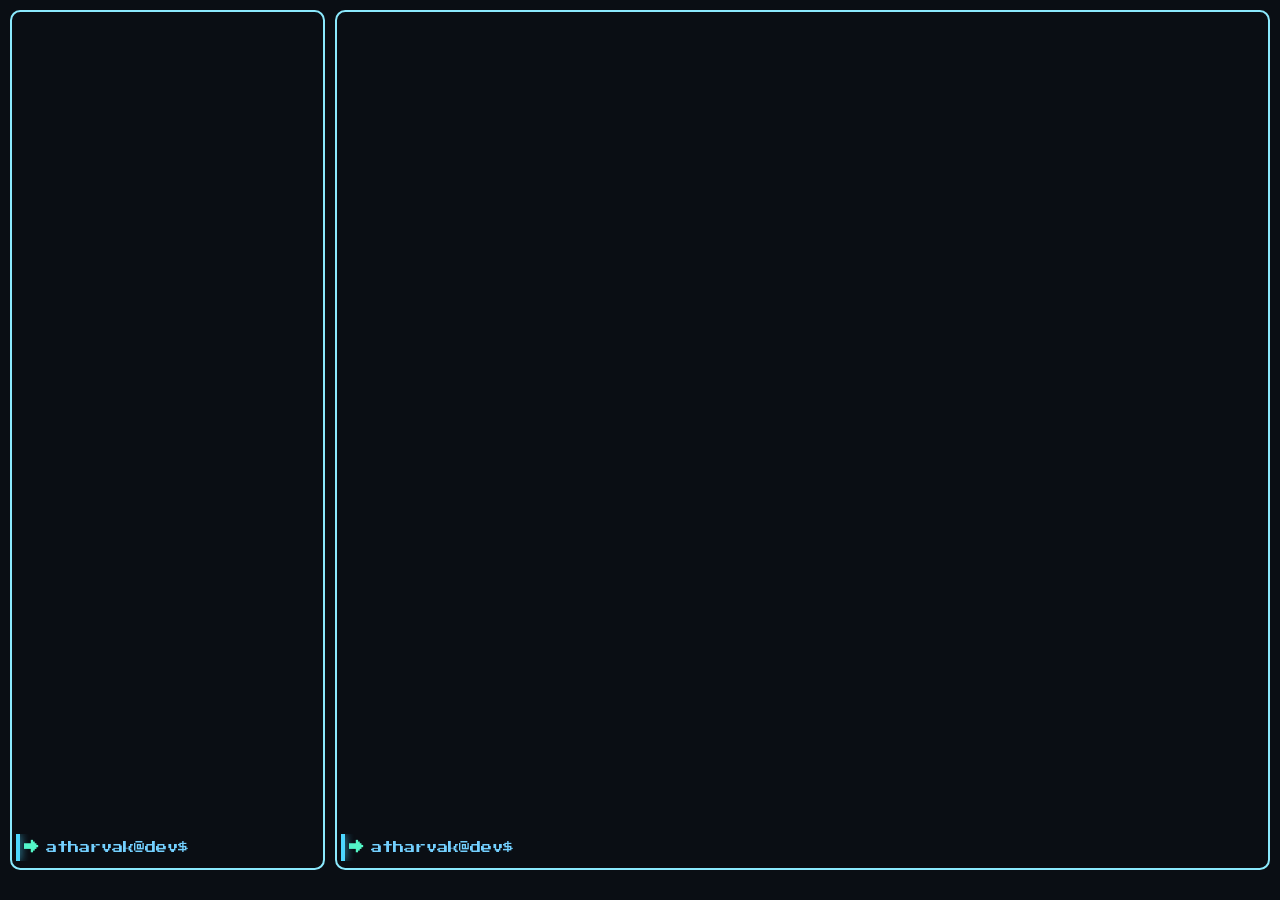
==== index.html @ 1107925e "used the lib" ====
<!DOCTYPE html>
<html lang="en">

<head>
    <meta charset="UTF-8">
    <meta name="viewport" content="width=device-width, initial-scale=1.0">
    <title>Document</title>
    <!-- Core Stylesheet -->
    <link rel="stylesheet" href="terminal.css-main/index.css" />
    <!-- Optional. Only for toast, FAQ component -->
    <script src="terminal.css-main/index.js"></script>
    <link rel="stylesheet" href="terminal.css-main/themes/ayu-dark.css" />
    <link rel="preconnect" href="https://fonts.googleapis.com">
    <link rel="preconnect" href="https://fonts.gstatic.com" crossorigin>
    <link href="https://fonts.googleapis.com/css2?family=Press+Start+2P&display=swap" rel="stylesheet">
    <style>
        body {
            display: flex;
            padding-left: 10px;
            padding-right: 10px;

            /* 1. Default for Mobile: Stack items vertically */
            flex-direction: column;
            gap: 10px;
            min-height: 100vh;
            margin: 0;
        }

        /* 2. Responsive adjustment for Tablets & Desktops */
        @media (min-width: 768px) {
            body {
                /* Flips to side-by-side layout when the screen is wide enough */
                flex-direction: row;
            }
        }

        .terminal {
            margin-top: 10px;
            margin-bottom: 10px;
            padding-top: 4px;
            padding-left: 4px;
            box-sizing: border-box;
            height: calc(100vh - 40px);
            min-height: 220px;
            display: flex;
            flex-direction: column;
            padding-bottom: 4px;
            border-color: #8be9fd;
            border-style: solid;
            border-width: 2px;
            border-radius: 1cap;
            flex: 1;
        }

        .terminal-output {
            margin-bottom: 0 !important;
            padding-top: 0px !important;
            padding-bottom: 0px;
            flex: 1;
            min-height: 0;
            overflow-y: auto;
        }

        .terminal-input-row {
            padding: 4px 2px 4px 8px;
            margin-bottom: 3px;
            flex-shrink: 0;
            background: transparent;
            border: none;
            display: flex;
            align-items: center;
            gap: 0;
            font-family: "Press Start 2P", "SFMono-Regular", Consolas, "Liberation Mono", Menlo, monospace;
            position: relative;
            overflow: hidden;
        }

        .terminal-input-row::before {
            content: "";
            position: absolute;
            left: 0;
            top: 0;
            bottom: 0;
            width: 4px;
            background: #4dd7ff;
            box-shadow: 0 0 8px rgba(77, 215, 255, 0.9);
        }

        .terminal-input-row .prompt-prefix {
            color: #53f7c7;
            font-weight: 700;
            margin-right: 8px;
            font-size: 0.85rem;
            line-height: 1.4;
        }

        .terminal-input-row .has-text-primary {
            color: #7ee7ff;
            font-weight: 500;
            font-size: 0.7rem;
            line-height: 1.4;
            white-space: nowrap;
        }

        .terminal-command-input {
            background: transparent;
            border: none;
            outline: none;
            color: #dbf8ff;
            font-family: "Press Start 2P", "SFMono-Regular", Consolas, "Liberation Mono", Menlo, monospace;
            font-size: 0.7rem;
            line-height: 1.4;
            padding: 0 0 0 2px;
            width: 100%;
            min-width: 0;
            caret-color: #8be9fd;
            caret-shape: block;
        }

        .terminal-command-input:focus {
            outline: none;
        }

        #terminal_sidebar {
            max-width: 25%;
        }
    </style>
</head>

<body class="body">
    <div id="terminal_sidebar" class="terminal">
        <div class="terminal-output"></div>
        <div class="control terminal-input-row">
            <span class="prompt-prefix">→</span>
            <span class="has-text-primary">atharvak@dev$</span>
            <input type="text" class="terminal-command-input" />
        </div>
    </div>
    <div id="terminal" class="terminal">
        <div class="terminal-output"></div>
        <div class="control terminal-input-row">
            <span class="prompt-prefix">→</span>
            <span class="has-text-primary">atharvak@dev$</span>
            <input type="text" class="terminal-command-input" />
        </div>
    </div>


    <script>


        const commandHandlers = {
            "whoami": () => "Atharva Dixit",
            "hostname -i": () => "Solapur, Maharashtra, India"
        };

        function createTextOutput(text) {
            const output = document.createElement("p");
            output.className = "subtitle is-6 mb-3";
            output.style.margin = "0 0px";
            output.textContent = text;
            return output;
        }

        function renderCommandResult(container, result) {
            if (result == null) return;

            const outputs = Array.isArray(result) ? result : [result];
            outputs.forEach((output) => {
                if (typeof output === "string") {
                    container.appendChild(createTextOutput(output));
                } else if (output instanceof Node) {
                    container.appendChild(output);
                }
            });
        }

        function runCommand(terminal, command) {
            const commandOutput = document.createElement("div");
            const enteredCommand = document.createElement("span");
            enteredCommand.className = "input";
            enteredCommand.textContent = command;
            commandOutput.appendChild(enteredCommand);

            const normalizedCommand = command.trim().toLowerCase();
            const isRegistered = Object.hasOwn(commandHandlers, normalizedCommand);
            const result = isRegistered
                ? commandHandlers[normalizedCommand](command)
                : `Command not found: ${command}`;
            renderCommandResult(commandOutput, result);
            const terminalOutput = terminal.querySelector(".terminal-output");
            terminalOutput.appendChild(commandOutput);
            terminalOutput.scrollTop = terminalOutput.scrollHeight;
        }

        document.querySelectorAll(".terminal").forEach((terminal) => {
            terminal.addEventListener("keydown", (event) => {
                if (!event.target.matches(".terminal-command-input") || event.key !== "Enter") return;
                event.preventDefault();
                const command = event.target.value;
                if (!command.trim()) return;

                runCommand(terminal, command);
                event.target.value = "";
            });
        });
    </script>
</body>

</html>
---- terminal.css-main/index.css ----
/* ==========================================================================
   terminal.css - Terminal CSS Component Library v0.0.4
   Bulma-style naming conventions
   ========================================================================== */

@import url("https://fonts.googleapis.com/css2?family=JetBrains+Mono:wght@400;500;700&display=swap");

/* 1. CSS VARIABLES */
:root {
  --terminal-bg: #050505;
  --terminal-fg: #cccccc;

  /* ANSI Palette */
  --terminal-black: #000000;
  --terminal-red: #ff5555;
  --terminal-green: #50fa7b;
  --terminal-yellow: #f1fa8c;
  --terminal-blue: #bd93f9;
  --terminal-magenta: #ff79c6;
  --terminal-cyan: #8be9fd;
  --terminal-white: #ffffff;

  /* Semantic Colors */
  --primary: var(--terminal-cyan);
  --danger: var(--terminal-red);
  --success: var(--terminal-green);
  --warning: var(--terminal-yellow);
  --info: var(--terminal-blue);
  --border-color: #333333;
  --surface: #000000;
  --muted: #666666;
}

/* 2. BASE STYLES */
* {
  box-sizing: border-box;
}

body {
  margin: 0;
  padding: 0;
  background-color: var(--terminal-bg);
  color: var(--terminal-fg);
  font-family: "JetBrains Mono", monospace;
  font-size: 14px;
  line-height: 1.5;
  -webkit-font-smoothing: none;
}

::selection {
  background: var(--primary);
  color: var(--terminal-black);
}

h1,
h2,
h3,
h4,
h5,
h6 {
  margin: 0;
  font-weight: bold;
  line-height: 1.2;
}

p {
  margin: 0 0 1em 0;
}

a {
  color: var(--primary);
  text-decoration: none;
}

a:hover {
  text-decoration: underline;
}

hr {
  border: none;
  border-top: 1px solid var(--border-color);
  margin: 16px 0;
}

/* TITLE (Bulma-style) */
.title {
  font-weight: bold;
  color: var(--primary);
  text-transform: uppercase;
  margin-bottom: 16px;
  letter-spacing: 1px;
}

.title.is-1 {
  font-size: 2.5rem;
  line-height: 1.1;
}

.title.is-2 {
  font-size: 2rem;
  line-height: 1.1;
}

.title.is-3 {
  font-size: 1.75rem;
  line-height: 1.2;
}

.title.is-4 {
  font-size: 1.5rem;
  line-height: 1.2;
}

.title.is-5 {
  font-size: 1.25rem;
  line-height: 1.3;
}

.title.is-6 {
  font-size: 1rem;
  line-height: 1.3;
}

.subtitle {
  font-weight: normal;
  color: var(--muted);
  margin-bottom: 16px;
}

.subtitle.is-1 {
  font-size: 2rem;
}

.subtitle.is-2 {
  font-size: 1.75rem;
}

.subtitle.is-3 {
  font-size: 1.5rem;
}

.subtitle.is-4 {
  font-size: 1.25rem;
}

.subtitle.is-5 {
  font-size: 1rem;
}

.subtitle.is-6 {
  font-size: 0.875rem;
}

/* LIST (Custom styles for terminal look) */
.list {
  list-style: none;
  padding: 0;
  margin: 0;
  border: 1px solid var(--border-color);
}

.list-item {
  padding: 12px 16px;
  border-bottom: 1px solid var(--border-color);
  display: flex;
  align-items: center;
  gap: 12px;
  transition: all 0.2s;
}

.list-item:last-child {
  border-bottom: none;
}

.list-item:hover {
  background: rgba(255, 255, 255, 0.05);
  border-left: 2px solid var(--primary);
  padding-left: 14px;
}

.list-item.is-active {
  background: rgba(139, 233, 253, 0.1);
  border-left: 2px solid var(--primary);
  padding-left: 14px;
  font-weight: bold;
  color: var(--primary);
}

.list-item-icon {
  flex-shrink: 0;
  color: var(--primary);
  font-size: 1.2em;
}

.list-item-content {
  flex: 1;
}

.list-item-title {
  font-weight: bold;
  margin-bottom: 4px;
}

.list-item-description {
  font-size: 0.875rem;
  color: var(--muted);
}

.list-item-meta {
  flex-shrink: 0;
  font-size: 0.75rem;
  color: var(--muted);
  text-align: right;
}

/* Unordered list styles */
ul.content {
  list-style: none;
  padding-left: 0;
}

ul.content li {
  padding-left: 20px;
  position: relative;
  margin-bottom: 8px;
}

ul.content li::before {
  content: "▸";
  color: var(--primary);
  position: absolute;
  left: 0;
  font-weight: bold;
}

/* Ordered list styles */
ol.content {
  padding-left: 0;
  counter-reset: item;
  list-style: none;
}

ol.content li {
  padding-left: 28px;
  position: relative;
  margin-bottom: 8px;
  counter-increment: item;
}

ol.content li::before {
  content: counter(item) ".";
  color: var(--primary);
  position: absolute;
  left: 0;
  font-weight: bold;
}

/* 3. LAYOUT - TERMINAL SPECIFIC */
.terminal {
  display: flex;
  flex-direction: column;
  border: 1px solid var(--border-color);
  width: 100%;
  max-width: 100%;
}

.terminal-header {
  background: var(--surface);
  border-bottom: 1px solid var(--border-color);
  padding: 8px 12px;
  font-weight: bold;
  text-transform: uppercase;
  letter-spacing: 1px;
  display: flex;
  align-items: center;
  justify-content: space-between;
}

.terminal-body {
  background: var(--terminal-bg);
  position: relative;
  overflow: hidden;
  padding: 16px;
}

.container {
  width: 100%;
  max-width: 1200px;
  margin: 0 auto;
  padding: 16px;
}

.section {
  padding: 32px 0;
}

/* 4. BUTTONS (Bulma-style) */
.button {
  background: var(--surface);
  border: 1px solid var(--border-color);
  color: var(--terminal-fg);
  border-radius: 0;
  cursor: pointer;
  padding: 8px 16px;
  text-transform: uppercase;
  font-size: 0.85rem;
  font-weight: bold;
  display: inline-flex;
  align-items: center;
  justify-content: center;
  gap: 8px;
  font-family: inherit;
  text-decoration: none;
  line-height: 1.2;
  vertical-align: middle;
  transition: none;
}

.button:hover {
  background: var(--border-color);
}

.button.is-primary {
  background: var(--primary);
  color: var(--terminal-black);
  border-color: var(--primary);
}

.button.is-primary:hover {
  background: var(--terminal-white);
  border-color: var(--terminal-white);
}

.button.is-danger {
  background: transparent;
  border-color: var(--danger);
  color: var(--danger);
}

.button.is-danger:hover {
  background: var(--danger);
  color: var(--terminal-black);
}

.button.is-success {
  background: transparent;
  border-color: var(--success);
  color: var(--success);
}

.button.is-success:hover {
  background: var(--success);
  color: var(--terminal-black);
}

.button.is-warning {
  background: transparent;
  border-color: var(--warning);
  color: var(--warning);
}

.button.is-warning:hover {
  background: var(--warning);
  color: var(--terminal-black);
}

.button.is-info {
  background: transparent;
  border-color: var(--info);
  color: var(--info);
}

.button.is-info:hover {
  background: var(--info);
  color: var(--terminal-black);
}

/* 5. TAGS (Bulma-style) */
.tag {
  background: transparent;
  border: 1px solid var(--muted);
  color: var(--muted);
  border-radius: 0;
  padding: 4px 12px;
  font-size: 0.75rem;
  display: inline-flex;
  align-items: center;
  text-transform: uppercase;
  line-height: 1;
  vertical-align: middle;
  cursor: pointer;
}

.tag.is-active,
.tag:hover {
  background: var(--muted);
  color: var(--terminal-black);
  border-color: var(--muted);
}

.tag.is-primary {
  border-color: var(--primary);
  color: var(--primary);
}

.tag.is-primary:hover,
.tag.is-primary.is-active {
  background: var(--primary);
  color: var(--terminal-black);
}

.tag.is-danger {
  border-color: var(--danger);
  color: var(--danger);
}

.tag.is-danger:hover,
.tag.is-danger.is-active {
  background: var(--danger);
  color: var(--terminal-black);
}

.tag.is-success {
  border-color: var(--success);
  color: var(--success);
}

.tag.is-success:hover,
.tag.is-success.is-active {
  background: var(--success);
  color: var(--terminal-black);
}

.tag.is-warning {
  border-color: var(--warning);
  color: var(--warning);
}

.tag.is-warning:hover,
.tag.is-warning.is-active {
  background: var(--warning);
  color: var(--terminal-black);
}

.tag.is-info {
  border-color: var(--info);
  color: var(--info);
}

.tag.is-info:hover,
.tag.is-info.is-active {
  background: var(--info);
  color: var(--terminal-black);
}

/* 6. FORMS (Bulma-style) */
.field {
  margin-bottom: 16px;
}

.label {
  display: block;
  font-size: 0.875rem;
  font-weight: bold;
  color: var(--muted);
  margin-bottom: 8px;
}

.control {
  background: var(--terminal-bg);
  border: 1px solid var(--border-color);
  border-radius: 0;
  display: flex;
  align-items: center;
  padding: 4px;
}

.control:focus-within {
  border-color: var(--primary);
}

.input,
.textarea {
  background: transparent;
  border: none;
  outline: none !important;
  color: var(--terminal-fg);
  font-family: inherit;
  width: 100%;
  padding: 2px 4px;
}

.input::placeholder,
.textarea::placeholder {
  color: var(--muted);
  text-transform: uppercase;
  font-size: 0.8em;
}

.select {
  background: transparent;
  border: none;
  outline: none !important;
  color: var(--terminal-fg);
  font-family: inherit;
  width: 100%;
  padding: 2px 4px;
}

/* 7. CARDS (Bulma-style) */
.card {
  background: var(--terminal-bg);
  border: 1px solid var(--border-color);
  border-radius: 0;
  cursor: pointer;
  position: relative;
  margin-bottom: 16px;
  display: block;
}

.card:hover {
  border-color: var(--primary);
}

.card.is-selected {
  border: 1px double var(--primary);
  box-shadow: inset 0 0 0 1px var(--primary);
}

.card-header {
  padding: 12px 16px;
  border-bottom: 1px solid var(--border-color);
}

.card-header-title {
  font-weight: bold;
  color: var(--primary);
  text-transform: uppercase;
  margin: 0;
}

.card-content {
  padding: 16px;
  color: var(--terminal-fg);
}

.card-footer {
  padding: 12px 16px;
  border-top: 1px solid var(--border-color);
}

/* 8. TABLES (Bulma-style) */
.table {
  width: 100%;
  border-collapse: collapse;
}

.table th {
  text-align: left;
  border-bottom: 1px solid var(--border-color);
  color: var(--primary);
  text-transform: uppercase;
  font-size: 0.8rem;
  padding: 8px;
}

.table td {
  padding: 8px;
  border-right: 1px solid transparent;
}

.table tr:hover,
.table tr.is-selected {
  background-color: var(--primary);
  color: var(--terminal-black);
  font-weight: bold;
}

.table tr.is-selected td {
  border-right-color: var(--terminal-black);
}

/* 9. NAVIGATION (Bulma-style) */
.navbar {
  background: var(--surface);
  border-bottom: 1px solid var(--border-color);
  padding: 8px 16px;
  display: flex;
  align-items: center;
  justify-content: space-between;
}

.navbar-brand {
  font-weight: bold;
  color: var(--primary);
}

.navbar-menu {
  display: flex;
  align-items: center;
  gap: 8px;
  list-style: none;
  margin: 0;
  padding: 0;
}

.navbar-item {
  color: var(--terminal-fg);
  text-decoration: none;
  padding: 8px 12px;
  display: block;
  border: 1px solid transparent;
  transition: all 0.2s;
}

.navbar-item:hover {
  color: var(--primary);
  border-color: var(--border-color);
  text-decoration: none;
}

.navbar-item.is-active {
  color: var(--primary);
  border-color: var(--primary);
  font-weight: bold;
}

/* Tabs (Bulma-style) */
.tabs {
  display: flex;
  border-bottom: 1px solid var(--border-color);
  gap: 0;
  overflow-x: auto;
  list-style: none;
  margin: 0;
  padding: 0;
}

.tabs li {
  display: inline-block;
}

.tabs a {
  background: transparent;
  border: 1px solid transparent;
  border-bottom: none;
  color: var(--muted);
  padding: 8px 16px;
  cursor: pointer;
  text-transform: uppercase;
  font-size: 0.875rem;
  white-space: nowrap;
  display: block;
  text-decoration: none;
}

.tabs a:hover {
  color: var(--terminal-fg);
  background: rgba(255, 255, 255, 0.05);
}

.tabs li.is-active a {
  color: var(--primary);
  border-color: var(--border-color);
  border-bottom-color: var(--terminal-bg);
  position: relative;
  font-weight: bold;
}

/* Breadcrumb (Bulma-style) */
.breadcrumb {
  display: flex;
  align-items: center;
  font-size: 0.875rem;
  color: var(--muted);
  padding: 0;
  list-style: none;
  margin: 0;
  flex-wrap: wrap;
}

.breadcrumb li {
  display: inline-flex;
  align-items: center;
}

.breadcrumb li a {
  color: var(--muted);
}

.breadcrumb li a:hover {
  color: var(--primary);
}

.breadcrumb li.is-active {
  color: var(--terminal-fg);
  font-weight: bold;
}

.breadcrumb li.is-active a {
  color: var(--terminal-fg);
}

.breadcrumb li + li::before {
  content: "/";
  color: var(--border-color);
  padding: 0 8px;
}

/* Dropdown (Bulma-style) */
.dropdown {
  position: relative;
  display: inline-block;
}

.dropdown-trigger {
  cursor: pointer;
}

.dropdown-trigger .button {
  width: 100%;
}

.dropdown-menu {
  display: none;
  position: absolute;
  top: 100%;
  left: 0;
  background: var(--surface);
  border: 1px solid var(--border-color);
  min-width: 160px;
  z-index: 1000;
  margin-top: 2px;
  box-shadow: 0 4px 8px rgba(0, 0, 0, 0.5);
}

.dropdown.is-active .dropdown-menu,
.dropdown:hover .dropdown-menu {
  display: block;
}

.dropdown-content {
  padding: 0;
}

.dropdown-item {
  display: block;
  padding: 8px 12px;
  color: var(--terminal-fg);
  text-decoration: none;
  border-bottom: 1px solid var(--border-color);
  transition: all 0.2s;
}

.dropdown-item:last-child {
  border-bottom: none;
}

.dropdown-item:hover {
  background: var(--primary);
  color: var(--terminal-black);
  text-decoration: none;
}

.dropdown-item.is-active {
  color: var(--primary);
  font-weight: bold;
}

.dropdown-divider {
  height: 1px;
  background: var(--border-color);
  margin: 4px 0;
}

/* Menu/Sidebar (Bulma-style) */
.menu {
  background: var(--surface);
  border-right: 1px solid var(--border-color);
  width: 250px;
  padding: 16px;
}

.menu-label {
  color: var(--muted);
  font-size: 0.75rem;
  text-transform: uppercase;
  font-weight: bold;
  letter-spacing: 1px;
  margin-bottom: 8px;
  display: block;
}

.menu-list {
  list-style: none;
  margin: 0;
  padding: 0;
}

.menu-list a {
  display: block;
  padding: 8px 12px;
  color: var(--terminal-fg);
  text-decoration: none;
  border-left: 2px solid transparent;
  transition: all 0.2s;
}

.menu-list a:hover {
  background: rgba(255, 255, 255, 0.05);
  border-left-color: var(--primary);
  color: var(--primary);
  text-decoration: none;
}

.menu-list a.is-active {
  background: rgba(139, 233, 253, 0.1);
  border-left-color: var(--primary);
  color: var(--primary);
  font-weight: bold;
}

/* 10. PROGRESS & LOADING (Bulma-style) */
.progress {
  width: 100%;
  height: 8px;
  background: var(--border-color);
  border: 1px solid var(--border-color);
  overflow: hidden;
  position: relative;
}

.progress::-webkit-progress-bar {
  background: var(--border-color);
}

.progress::-webkit-progress-value {
  background: var.
  --primary);
}

.progress::-moz-progress-bar {
  background: var(--primary);
}

.progress.is-primary::-webkit-progress-value {
  background: var(--primary);
}

.progress.is-primary::-moz-progress-bar {
  background: var(--primary);
}

.progress.is-danger::-webkit-progress-value {
  background: var(--danger);
}

.progress.is-danger::-moz-progress-bar {
  background: var(--danger);
}

.progress.is-success::-webkit-progress-value {
  background: var(--success);
}

.progress.is-success::-moz-progress-bar {
  background: var(--success);
}

.progress.is-warning::-webkit-progress-value {
  background: var(--warning);
}

.progress.is-warning::-moz-progress-bar {
  background: var(--warning);
}

/* Progress bar alternative (for divs) */
.progress-bar {
  height: 100%;
  background: var(--primary);
  transition: width 0.3s ease;
}

.button.is-loading {
  position: relative;
  color: transparent !important;
}

.button.is-loading::after {
  content: "";
  position: absolute;
  width: 16px;
  height: 16px;
  border: 2px solid var(--border-color);
  border-top-color: var(--primary);
  border-radius: 50%;
  animation: spinner-spin 1s linear infinite;
}

@keyframes spinner-spin {
  to {
    transform: rotate(360deg);
  }
}

/* 11. TERMINAL LOG */
.terminal-log {
  background: var(--terminal-bg);
  border: 1px solid var(--border-color);
  padding: 12px;
  font-family: "JetBrains Mono", monospace;
  overflow-y: auto;
  max-height: 400px;
}

.terminal-log-line,
.log-line {
  display: flex;
  gap: 12px;
  margin-bottom: 4px;
  font-size: 0.875rem;
}

.terminal-log-time {
  color: var(--muted);
  flex-shrink: 0;
}

.terminal-log-level {
  flex-shrink: 0;
  font-weight: bold;
}

.terminal-log-message {
  color: var(--terminal-fg);
}

/* 12. UTILITIES (Bulma-style) */
.has-text-primary {
  color: var(--primary) !important;
}

.has-text-danger {
  color: var(--danger) !important;
}

.has-text-success {
  color: var(--success) !important;
}

.has-text-warning {
  color: var(--warning) !important;
}

.has-text-info {
  color: var(--info) !important;
}

.has-text-muted {
  color: var(--muted) !important;
}

.has-text-white {
  color: var(--terminal-white) !important;
}

.has-background-dark {
  background-color: var(--surface) !important;
}

/* 13. FAQ / ACCORDION */
.faq {
  border: 1px solid var(--border-color);
}

.faq-item {
  border-bottom: 1px solid var(--border-color);
}

.faq-item:last-child {
  border-bottom: none;
}

.faq-question {
  padding: 16px;
  cursor: pointer;
  display: flex;
  justify-content: space-between;
  align-items: center;
  font-weight: bold;
  color: var(--terminal-fg);
  transition: all 0.2s;
  user-select: none;
}

.faq-question:hover {
  background: rgba(255, 255, 255, 0.05);
  color: var(--primary);
}

.faq-question::after {
  content: "▼";
  font-size: 0.75em;
  color: var(--primary);
  transition: transform 0.3s;
}

.faq-item.is-active .faq-question {
  color: var(--primary);
  border-bottom: 1px solid var(--border-color);
}

.faq-item.is-active .faq-question::after {
  transform: rotate(180deg);
}

.faq-answer {
  max-height: 0;
  overflow: hidden;
  transition: max-height 0.3s ease-out;
  transition: padding 0.4s ease-out;
  color: var(--muted);
}

.faq-item.is-active .faq-answer {
  max-height: 500px;
  padding: 16px;
  padding-top: 0;
  transition: max-height 0.4s ease-in;
}

.faq-answer p {
  margin-top: 8px;
  margin-bottom: 8px;
  line-height: 1.6;
}

.faq-answer code {
  background: var(--surface);
  border: 1px solid var(--border-color);
  padding: 2px 6px;
  font-family: inherit;
  color: var(--primary);
}

/* 14. TOAST / NOTIFICATION */
.toast-container {
  position: fixed;
  top: 20px;
  right: 20px;
  z-index: 9999;
  display: flex;
  flex-direction: column;
  gap: 12px;
  max-width: 400px;
}

.toast {
  background: var(--surface);
  border: 1px solid var(--border-color);
  border-left-width: 4px;
  padding: 16px;
  min-width: 300px;
  box-shadow: 0 4px 12px rgba(0, 0, 0, 0.5);
  animation: toast-slide-in 0.3s ease-out;
  position: relative;
  display: flex;
  align-items: flex-start;
  gap: 12px;
}

.toast.is-dismissing {
  animation: toast-slide-out 0.3s ease-in forwards;
}

@keyframes toast-slide-in {
  from {
    transform: translateX(400px);
    opacity: 0;
  }
  to {
    transform: translateX(0);
    opacity: 1;
  }
}

@keyframes toast-slide-out {
  from {
    transform: translateX(0);
    opacity: 1;
  }
  to {
    transform: translateX(400px);
    opacity: 0;
  }
}

.toast-icon {
  font-size: 1.2em;
  flex-shrink: 0;
  margin-top: 2px;
}

.toast-content {
  flex: 1;
}

.toast-title {
  font-weight: bold;
  margin-bottom: 4px;
  text-transform: uppercase;
  font-size: 0.875rem;
}

.toast-message {
  font-size: 0.875rem;
  color: var(--muted);
  line-height: 1.4;
}

.toast-close {
  background: transparent;
  border: none;
  color: var(--muted);
  cursor: pointer;
  font-size: 1.2em;
  padding: 0;
  width: 20px;
  height: 20px;
  display: flex;
  align-items: center;
  justify-content: center;
  flex-shrink: 0;
  font-family: inherit;
}

.toast-close:hover {
  color: var(--terminal-fg);
}

/* Toast variants */
.toast.is-primary {
  border-left-color: var(--primary);
}

.toast.is-primary .toast-icon,
.toast.is-primary .toast-title {
  color: var(--primary);
}

.toast.is-danger {
  border-left-color: var(--danger);
}

.toast.is-danger .toast-icon,
.toast.is-danger .toast-title {
  color: var(--danger);
}

.toast.is-success {
  border-left-color: var(--success);
}

.toast.is-success .toast-icon,
.toast.is-success .toast-title {
  color: var(--success);
}

.toast.is-warning {
  border-left-color: var(--warning);
}

.toast.is-warning .toast-icon,
.toast.is-warning .toast-title {
  color: var(--warning);
}

.toast.is-info {
  border-left-color: var(--info);
}

.toast.is-info .toast-icon,
.toast.is-info .toast-title {
  color: var(--info);
}

/* 15. EFFECTS */
.has-terminal-glow {
  text-shadow: 0 0 2px var(--primary);
}

.has-terminal-cursor::after {
  content: "▋";
  animation: cursor-blink 1s step-end infinite;
  color: var(--primary);
  margin-left: 2px;
}

@keyframes cursor-blink {
  0%,
  50% {
    opacity: 1;
  }
  51%,
  100% {
    opacity: 0;
  }
}

/* 16. KBD ELEMENT */
kbd {
  background-color: var(--surface);
  border: 1px solid var(--border-color);
  border-radius: 3px;
  box-shadow: 0 1px 0 var(--border-color);
  color: var(--terminal-fg);
  display: inline-block;
  font-family: inherit;
  font-size: 0.875em;
  font-weight: bold;
  line-height: 1;
  padding: 2px 6px;
  white-space: nowrap;
}
---- terminal.css-main/themes/ayu-dark.css ----
:root {
  --terminal-bg: #0A0E14;
  --terminal-fg: #B3B1AD;

  /* ANSI Palette */
  --terminal-black: #01060E;
  --terminal-red: #FF3333;
  --terminal-green: #BAE67E;
  --terminal-yellow: #FFD580;
  --terminal-blue: #73D0FF;
  --terminal-magenta: #D4BFFF;
  --terminal-cyan: #5FD7FF;
  --terminal-white: #D9D7CE;
  --terminal-purple: #D4BFFF;

  /* Semantic Colors */
  --primary: var(--terminal-blue);
  --danger: var(--terminal-red);
  --success: var(--terminal-green);
  --warning: var(--terminal-yellow);
  --info: var(--terminal-cyan);
  --border-color: #393b44;
  --surface: #1F2229;
  --muted: #5C6773;
}
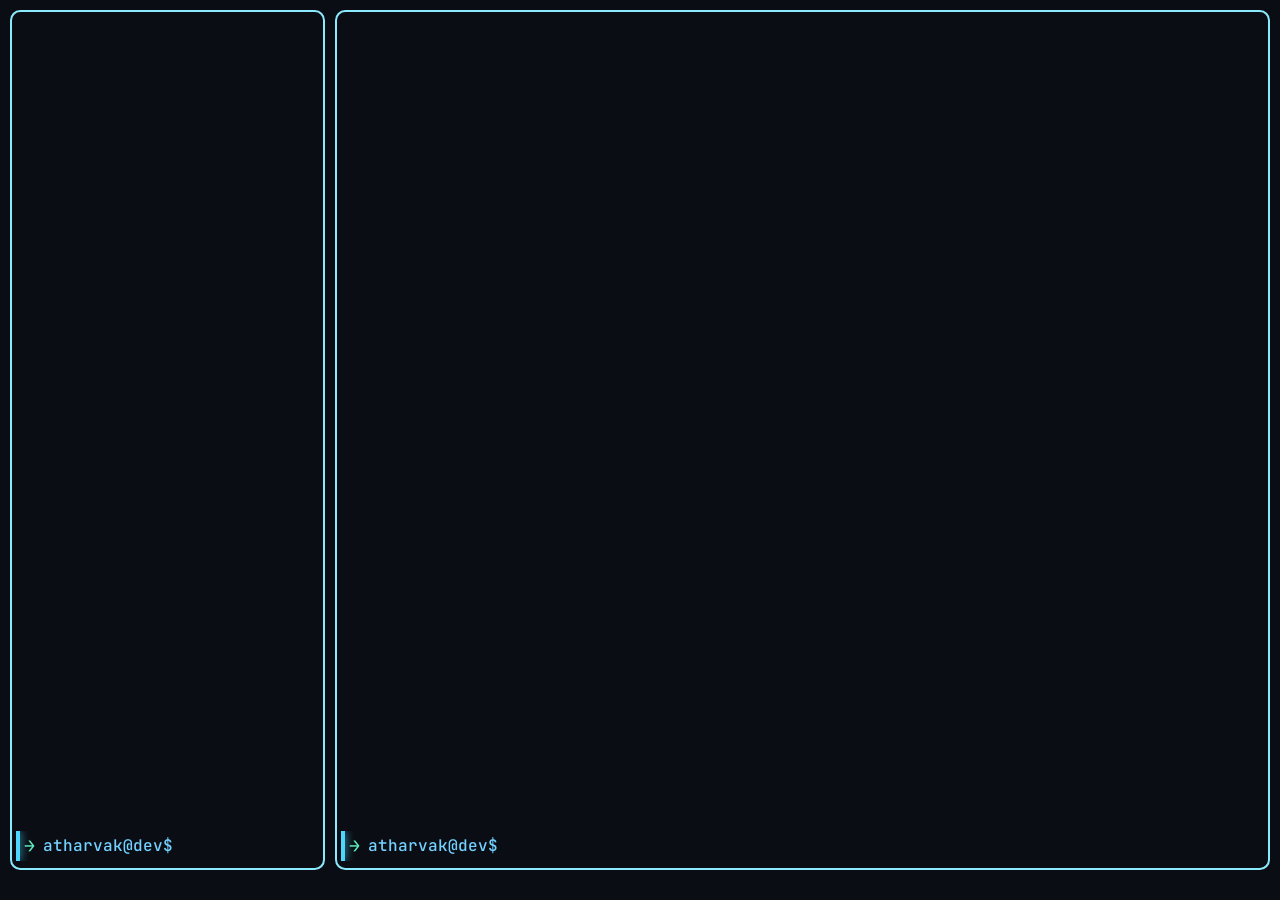
==== commit ab490e6d: "Enhance terminal UI with improved styling and command output handling" ====
--- a/index.html
+++ b/index.html
@@ -59,6 +59,7 @@
             flex: 1;
             min-height: 0;
             overflow-y: auto;
+            padding-left: 4px;
         }
 
         .terminal-input-row {
@@ -70,7 +71,6 @@
             display: flex;
             align-items: center;
             gap: 0;
-            font-family: "Press Start 2P", "SFMono-Regular", Consolas, "Liberation Mono", Menlo, monospace;
             position: relative;
             overflow: hidden;
         }
@@ -86,18 +86,26 @@
             box-shadow: 0 0 8px rgba(77, 215, 255, 0.9);
         }
 
+        .prompt-prefix {
+            margin-right: 8px;
+            color: #5ef0bd;
+            font-weight: 700;
+            font-size: 1.15rem;
+            line-height: 1;
+        }
+
         .terminal-input-row .prompt-prefix {
-            color: #53f7c7;
+            color: #5ef0bd;
             font-weight: 700;
             margin-right: 8px;
-            font-size: 0.85rem;
-            line-height: 1.4;
+            font-size: 1.15rem;
+            line-height: 1;
         }
 
         .terminal-input-row .has-text-primary {
             color: #7ee7ff;
             font-weight: 500;
-            font-size: 0.7rem;
+            font-size: 1rem;
             line-height: 1.4;
             white-space: nowrap;
         }
@@ -106,9 +114,8 @@
             background: transparent;
             border: none;
             outline: none;
-            color: #dbf8ff;
-            font-family: "Press Start 2P", "SFMono-Regular", Consolas, "Liberation Mono", Menlo, monospace;
-            font-size: 0.7rem;
+            color: #dffcff;
+            font-size: 1rem;
             line-height: 1.4;
             padding: 0 0 0 2px;
             width: 100%;
@@ -123,6 +130,15 @@
 
         #terminal_sidebar {
             max-width: 25%;
+        }
+        .input {
+            font-size: 1rem;
+            padding: 0px;
+        }
+
+        .subtitle {
+            font-size: 1.1rem !important;
+            line-height: 1.5;
         }
     </style>
 </head>
@@ -154,21 +170,21 @@
             "hostname -i": () => "Solapur, Maharashtra, India"
         };
 
-        function createTextOutput(text) {
+        function createTextOutput(text, isSuccess) {
             const output = document.createElement("p");
-            output.className = "subtitle is-6 mb-3";
+            output.className = `subtitle is-6 mb-3 ${isSuccess ? "has-text-success" : "has-text-danger"}`;
             output.style.margin = "0 0px";
             output.textContent = text;
             return output;
         }
 
-        function renderCommandResult(container, result) {
+        function renderCommandResult(container, result, isSuccess) {
             if (result == null) return;
 
             const outputs = Array.isArray(result) ? result : [result];
             outputs.forEach((output) => {
                 if (typeof output === "string") {
-                    container.appendChild(createTextOutput(output));
+                    container.appendChild(createTextOutput(output, isSuccess));
                 } else if (output instanceof Node) {
                     container.appendChild(output);
                 }
@@ -177,17 +193,24 @@
 
         function runCommand(terminal, command) {
             const commandOutput = document.createElement("div");
+            const arrow = document.createElement("span");
+            arrow.className = "prompt-prefix";
+            arrow.textContent = "→";
+
             const enteredCommand = document.createElement("span");
             enteredCommand.className = "input";
             enteredCommand.textContent = command;
+
+            commandOutput.appendChild(arrow);
             commandOutput.appendChild(enteredCommand);
 
             const normalizedCommand = command.trim().toLowerCase();
             const isRegistered = Object.hasOwn(commandHandlers, normalizedCommand);
-            const result = isRegistered
+            const isSuccess = isRegistered;
+            const result = isSuccess
                 ? commandHandlers[normalizedCommand](command)
                 : `Command not found: ${command}`;
-            renderCommandResult(commandOutput, result);
+            renderCommandResult(commandOutput, result, isSuccess);
             const terminalOutput = terminal.querySelector(".terminal-output");
             terminalOutput.appendChild(commandOutput);
             terminalOutput.scrollTop = terminalOutput.scrollHeight;
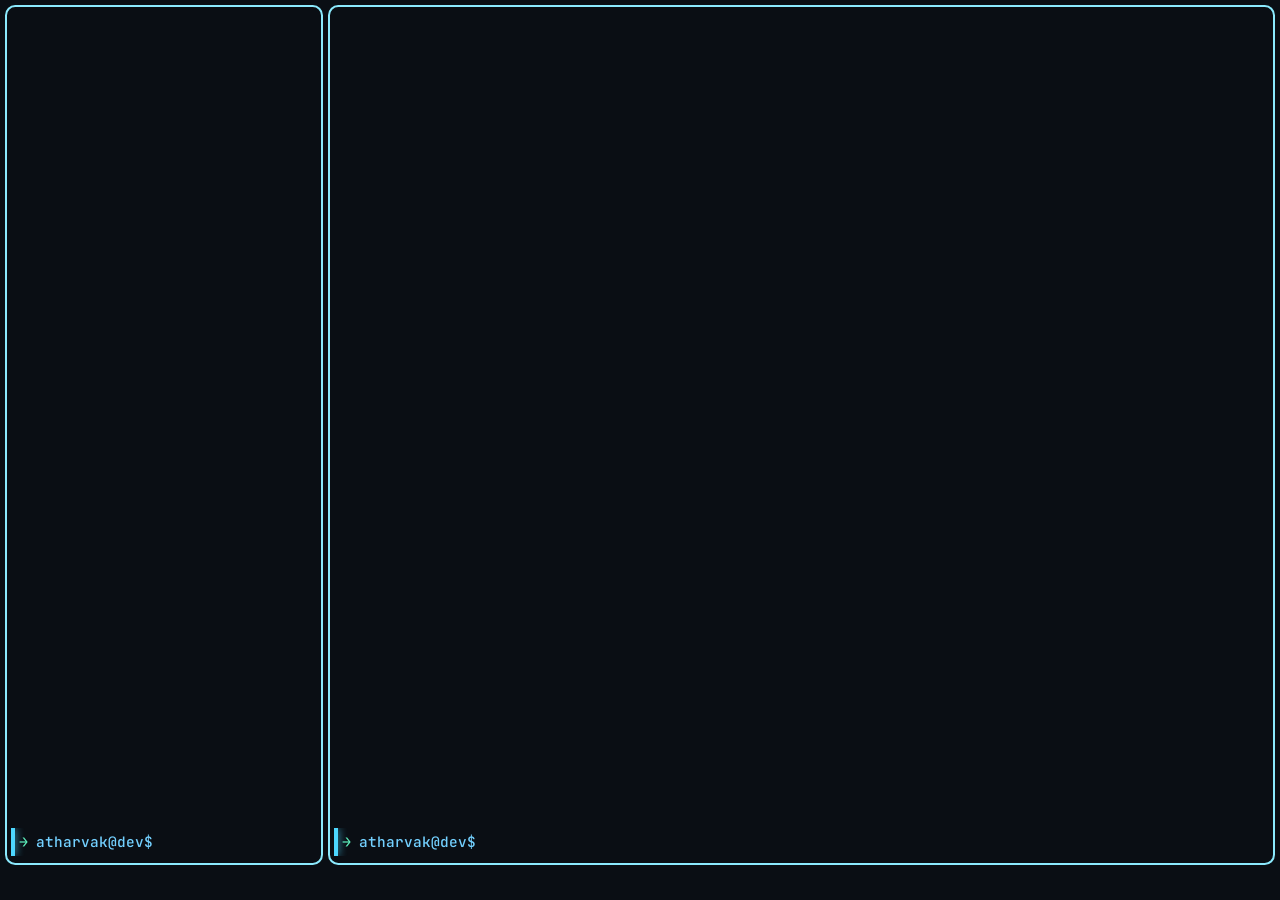
==== commit e2f5847a: "Refactor terminal styles and enhance command output formatting" ====
--- a/index.html
+++ b/index.html
@@ -16,12 +16,12 @@
     <style>
         body {
             display: flex;
-            padding-left: 10px;
-            padding-right: 10px;
+            padding-left: 5px;
+            padding-right: 5px;
 
             /* 1. Default for Mobile: Stack items vertically */
             flex-direction: column;
-            gap: 10px;
+            gap: 5px;
             min-height: 100vh;
             margin: 0;
         }
@@ -35,8 +35,8 @@
         }
 
         .terminal {
-            margin-top: 10px;
-            margin-bottom: 10px;
+            margin-top: 5px;
+            margin-bottom: 5px;
             padding-top: 4px;
             padding-left: 4px;
             box-sizing: border-box;
@@ -90,7 +90,7 @@
             margin-right: 8px;
             color: #5ef0bd;
             font-weight: 700;
-            font-size: 1.15rem;
+            font-size: 0.95rem;
             line-height: 1;
         }
 
@@ -98,14 +98,14 @@
             color: #5ef0bd;
             font-weight: 700;
             margin-right: 8px;
-            font-size: 1.15rem;
+            font-size: 0.95rem;
             line-height: 1;
         }
 
         .terminal-input-row .has-text-primary {
             color: #7ee7ff;
             font-weight: 500;
-            font-size: 1rem;
+            font-size: 0.9rem;
             line-height: 1.4;
             white-space: nowrap;
         }
@@ -115,7 +115,7 @@
             border: none;
             outline: none;
             color: #dffcff;
-            font-size: 1rem;
+            font-size: 0.9rem;
             line-height: 1.4;
             padding: 0 0 0 2px;
             width: 100%;
@@ -131,19 +131,88 @@
         #terminal_sidebar {
             max-width: 25%;
         }
+
         .input {
             font-size: 1rem;
             padding: 0px;
         }
 
         .subtitle {
-            font-size: 1.1rem !important;
-            line-height: 1.5;
+            font-size: 0.95rem !important;
+            line-height: 1.1;
+        }
+
+        .terminal-output p {
+            white-space: pre-wrap;
+            line-height: 1.4;
+            margin: 0 0 0.8rem 0;
+            font-size: 0.95rem;
+        }
+
+        .terminal-output>div {
+            margin: 0 0 0.8rem 0;
+        }
+
+        .terminal-output strong {
+            color: #5ef0bd;
+            font-weight: 700;
+        }
+
+        .terminal-output a {
+            color: #8be9fd;
+            text-decoration: underline;
+            text-underline-offset: 2px;
+            word-break: break-word;
+        }
+
+        .terminal-output a:hover {
+            color: #5ef0bd;
+        }
+
+        .terminal-output .social-links {
+            display: flex;
+            flex-wrap: wrap;
+            gap: 3px;
+            align-items: center;
+            margin-top: 0.2rem;
+        }
+
+        .terminal-output .social-links a {
+            white-space: nowrap;
+        }
+
+        .terminal-output .terminal-heading {
+            color: #8be9fd;
+            font-weight: 700;
+            margin-bottom: 0.6rem;
+        }
+
+        .github-graph {
+            background: #0f111a;
+            border: 1px solid var(--border-color);
+            padding: 12px;
+            border-radius: 8px;
+            max-width: 70%;
+        }
+
+        .github-graph img {
+            width: 100%;
+            display: block;
+            filter: url(#github-graph-theme);
         }
     </style>
 </head>
 
 <body class="body">
+    <svg aria-hidden="true" focusable="false" style="position: absolute; width: 0; height: 0; overflow: hidden">
+        <filter id="github-graph-theme" color-interpolation-filters="sRGB">
+            <feColorMatrix in="SourceGraphic" type="matrix" values="0 0 0 0 0.12 0 0 0 0 0.13 0 0 0 0 0.16 1 0 0 0 0" result="emptyCells" />
+            <feComponentTransfer in="emptyCells" result="darkEmptyCells">
+                <feFuncA type="discrete" tableValues="0 0 0 0 0 0 0 0 0 0 1" />
+            </feComponentTransfer>
+            <feComposite in="darkEmptyCells" in2="SourceGraphic" operator="over" />
+        </filter>
+    </svg>
     <div id="terminal_sidebar" class="terminal">
         <div class="terminal-output"></div>
         <div class="control terminal-input-row">
@@ -166,15 +235,56 @@
 
 
         const commandHandlers = {
-            "whoami": () => "Atharva Dixit",
-            "hostname -i": () => "Solapur, Maharashtra, India"
+            "whoami": () => `Hey, I’m **Atharva** 18, he/him — I like turning ideas into working software and exploring what technology can do.I’m interested in **software development**, **AI**, and **Brain-Computer Interfaces** (BCIs). Currently building projects, experimenting with new ideas, and learning by shipping things that solve real problems.
+
+            Always curious about what I can build next.
+`,
+            "hostname -i": () => "Solapur, Maharashtra, India",
+            "curl atharvak.dev": () => `
+                <div>
+                    <strong>Links:</strong>
+                    <div class="social-links">
+                        <a href="https://github.com/atharvakdotdev" target="_blank" rel="noreferrer">/GitHub</a>
+                        <a href="https://www.linkedin.com/in/atharva-dixit-28a5ab320/" target="_blank" rel="noreferrer">/LinkedIn</a>
+                        <a href="https://www.instagram.com/atharvak.dev/" target="_blank" rel="noreferrer">/Instagram</a>
+                        <a href="mailto:hello@atharvak.dev">Email</a>
+                    </div>
+                </div>
+            `,
+            "ls projects/": () => `
+                <div>
+                    <strong>Projects:</strong>
+                    <div class="social-links">
+                        <a href="" target="_blank" rel="noreferrer">/Project1</a>
+                        <a href="" target="_blank" rel="noreferrer">/Project2</a>
+                        <a href="" target="_blank" rel="noreferrer">/Project3</a>
+                    </div>
+                </div>
+            `,
+            "git pull": () => `<div class="github-graph">
+    <img src="https://ghchart.rshah.org/0495b6/atharvakdotdev" alt="GitHub activity" />
+</div>
+                    `
         };
 
         function createTextOutput(text, isSuccess) {
-            const output = document.createElement("p");
+            const isHtmlOutput = /<\s*(div|a|strong|span)[^>]*>/i.test(text);
+            const output = document.createElement(isHtmlOutput ? "div" : "p");
             output.className = `subtitle is-6 mb-3 ${isSuccess ? "has-text-success" : "has-text-danger"}`;
             output.style.margin = "0 0px";
-            output.textContent = text;
+
+            const formatted = text
+                .split(/\n\s*\n/)
+                .map((paragraph) => paragraph.trim())
+                .filter(Boolean)
+                .map((paragraph) => paragraph
+                    .replace(/^##\s*(.+)$/gm, '<span class="terminal-heading">$1</span>')
+                    .replace(/\*\*(.+?)\*\*/g, "<strong>$1</strong>")
+                    .replace(/\n/g, "<br>")
+                )
+                .join("<br><br>");
+
+            output.innerHTML = formatted;
             return output;
         }
 
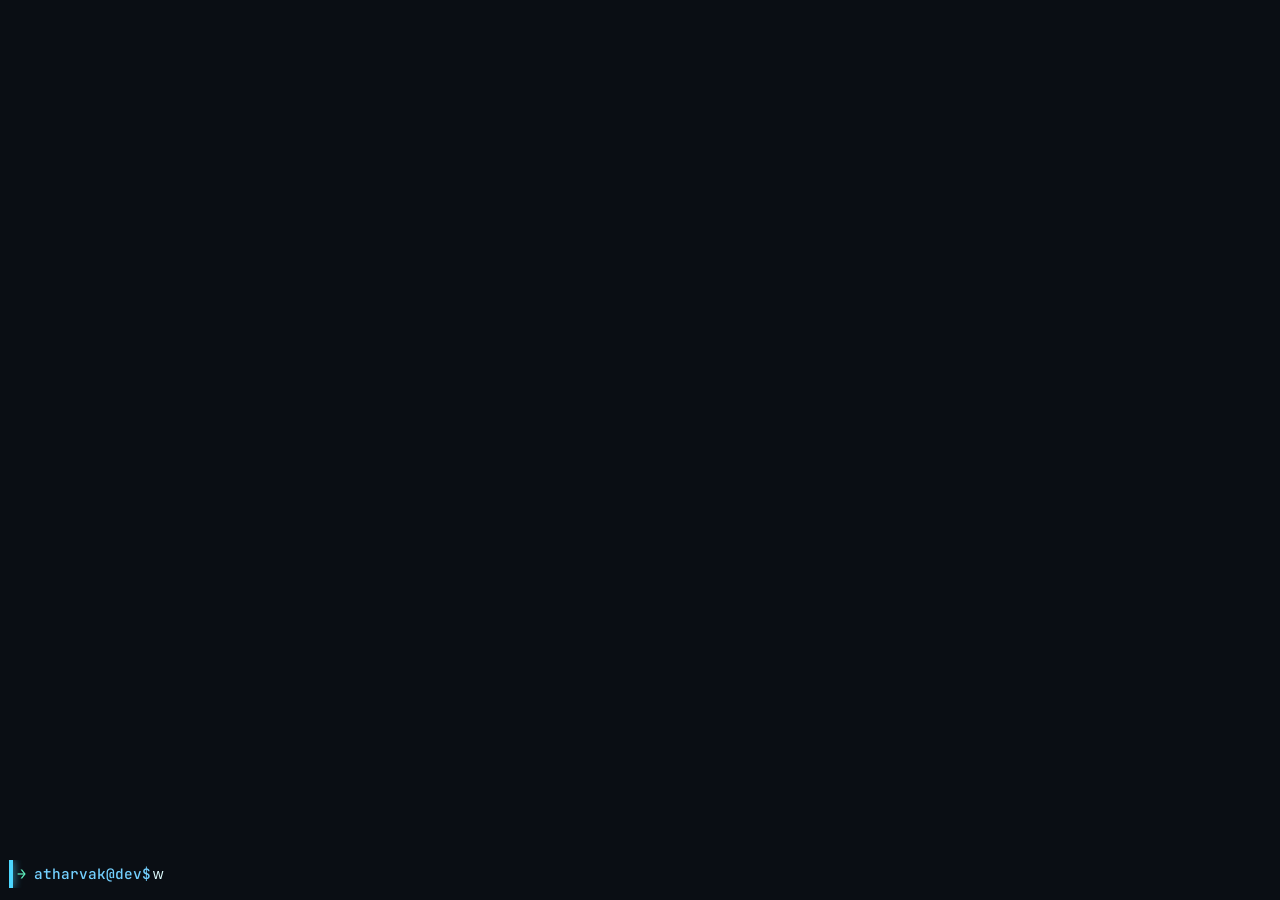
==== commit afb2ab85: "Enhance terminal UI with custom scrollbar styles and improve command auto-run functionality" ====
--- a/index.html
+++ b/index.html
@@ -14,6 +14,15 @@
     <link rel="preconnect" href="https://fonts.gstatic.com" crossorigin>
     <link href="https://fonts.googleapis.com/css2?family=Press+Start+2P&display=swap" rel="stylesheet">
     <style>
+        * {
+            scrollbar-width: none;
+            -ms-overflow-style: none;
+        }
+
+        *::-webkit-scrollbar {
+            display: none;
+        }
+
         body {
             display: flex;
             padding-left: 5px;
@@ -40,14 +49,14 @@
             padding-top: 4px;
             padding-left: 4px;
             box-sizing: border-box;
-            height: calc(100vh - 40px);
+            height: calc(100vh - 10px);
             min-height: 220px;
             display: flex;
             flex-direction: column;
             padding-bottom: 4px;
             border-color: #8be9fd;
             border-style: solid;
-            border-width: 2px;
+            border-width: 0px;
             border-radius: 1cap;
             flex: 1;
         }
@@ -213,14 +222,14 @@
             <feComposite in="darkEmptyCells" in2="SourceGraphic" operator="over" />
         </filter>
     </svg>
-    <div id="terminal_sidebar" class="terminal">
+    <!-- <div id="terminal_sidebar" class="terminal">
         <div class="terminal-output"></div>
         <div class="control terminal-input-row">
             <span class="prompt-prefix">→</span>
             <span class="has-text-primary">atharvak@dev$</span>
             <input type="text" class="terminal-command-input" />
         </div>
-    </div>
+    </div> -->
     <div id="terminal" class="terminal">
         <div class="terminal-output"></div>
         <div class="control terminal-input-row">
@@ -323,7 +332,60 @@
             renderCommandResult(commandOutput, result, isSuccess);
             const terminalOutput = terminal.querySelector(".terminal-output");
             terminalOutput.appendChild(commandOutput);
-            terminalOutput.scrollTop = terminalOutput.scrollHeight;
+        }
+
+        function autoRunCommands(terminal, commands)
+         {
+            const input = terminal.querySelector(".terminal-command-input");
+            const reducedMotion = window.matchMedia("(prefers-reduced-motion: reduce)").matches;
+            let cancelled = false;
+            let sequenceRunning = true;
+            let isTyping = false;
+            let typedCommand = "";
+
+            const cancelSequence = () => {
+                if (!sequenceRunning) return;
+                cancelled = true;
+                sequenceRunning = false;
+                if (isTyping) input.value = input.value.slice(typedCommand.length);
+                isTyping = false;
+            };
+
+            input.addEventListener("input", cancelSequence);
+            input.addEventListener("keydown", (event) => {
+                if (event.key === "Enter") cancelSequence();
+            }, true);
+
+            const wait = (duration) => new Promise((resolve) => setTimeout(resolve, duration));
+
+            async function playSequence() {
+                await wait(reducedMotion ? 0 : 1500);
+
+                for (const command of commands) {
+                    if (cancelled) return;
+
+                    isTyping = true;
+                    typedCommand = "";
+                    for (const character of command) {
+                        if (cancelled) return;
+                        typedCommand += character;
+                        input.value = typedCommand;
+                        await wait(reducedMotion ? 0 : 85);
+                    }
+
+                    isTyping = false;
+                    await wait(reducedMotion ? 0 : 250);
+                    if (cancelled) return;
+
+                    runCommand(terminal, command);
+                    input.value = "";
+                    await wait(reducedMotion ? 0 : 650);
+                }
+
+                sequenceRunning = false;
+            }
+
+            playSequence();
         }
 
         document.querySelectorAll(".terminal").forEach((terminal) => {
@@ -337,6 +399,9 @@
                 event.target.value = "";
             });
         });
+
+        // autoRunCommands(document.querySelector("#terminal_sidebar"), ["whoami", "hostname -i"]);
+        autoRunCommands(document.querySelector("#terminal"), ["whoami", "hostname -i", "curl atharvak.dev", "ls projects/", "git pull"]);
     </script>
 </body>
 
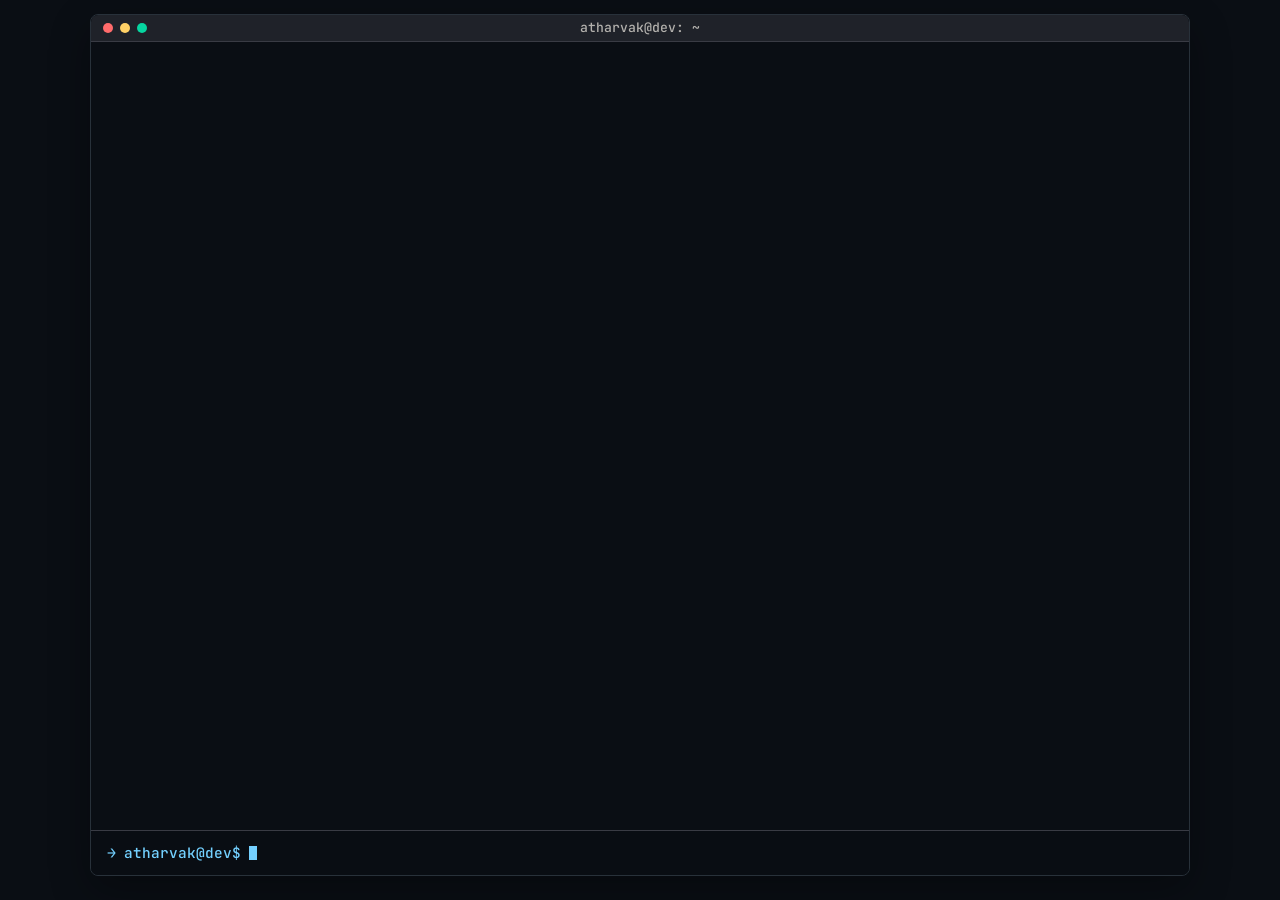
==== commit 7f0f2f7c: "Enhance terminal UI with improved styling, layout adjustments, and command output handling" ====
--- a/index.html
+++ b/index.html
@@ -4,7 +4,7 @@
 <head>
     <meta charset="UTF-8">
     <meta name="viewport" content="width=device-width, initial-scale=1.0">
-    <title>Document</title>
+    <title>Atharva | Developer Terminal</title>
     <!-- Core Stylesheet -->
     <link rel="stylesheet" href="terminal.css-main/index.css" />
     <!-- Optional. Only for toast, FAQ component -->
@@ -14,6 +14,12 @@
     <link rel="preconnect" href="https://fonts.gstatic.com" crossorigin>
     <link href="https://fonts.googleapis.com/css2?family=Press+Start+2P&display=swap" rel="stylesheet">
     <style>
+        :root {
+            --intro-text: #9fd9a8;
+            --bright-green: #bae67e;
+            --command-cyan: #73d0ff;
+        }
+
         * {
             scrollbar-width: none;
             -ms-overflow-style: none;
@@ -25,86 +31,107 @@
 
         body {
             display: flex;
-            padding-left: 5px;
-            padding-right: 5px;
-
-            /* 1. Default for Mobile: Stack items vertically */
             flex-direction: column;
-            gap: 5px;
+            align-items: center;
+            justify-content: center;
+            padding: 14px 16px calc(24px + env(safe-area-inset-bottom));
             min-height: 100vh;
             margin: 0;
-        }
-
-        /* 2. Responsive adjustment for Tablets & Desktops */
-        @media (min-width: 768px) {
-            body {
-                /* Flips to side-by-side layout when the screen is wide enough */
-                flex-direction: row;
-            }
+            background: var(--terminal-bg);
         }
 
         .terminal {
-            margin-top: 5px;
-            margin-bottom: 5px;
-            padding-top: 4px;
-            padding-left: 4px;
+            width: min(100%, 1100px);
+            max-width: 1100px;
             box-sizing: border-box;
-            height: calc(100vh - 10px);
-            min-height: 220px;
+            height: calc(100vh - 38px - env(safe-area-inset-bottom));
+            min-height: min(520px, calc(100vh - 38px - env(safe-area-inset-bottom)));
             display: flex;
             flex-direction: column;
-            padding-bottom: 4px;
-            border-color: #8be9fd;
-            border-style: solid;
-            border-width: 0px;
-            border-radius: 1cap;
-            flex: 1;
+            flex: 1 1 auto;
+            overflow: hidden;
+            border: 1px solid #28313a;
+            border-radius: 8px;
+            background: var(--terminal-bg);
+            box-shadow: 0 14px 40px rgba(0, 0, 0, 0.32);
         }
 
         .terminal-output {
-            margin-bottom: 0 !important;
-            padding-top: 0px !important;
-            padding-bottom: 0px;
             flex: 1;
             min-height: 0;
             overflow-y: auto;
-            padding-left: 4px;
+            padding: 14px 24px 40px;
+            margin: 0 !important;
+        }
+
+        .terminal .terminal-window-header {
+            position: relative;
+            justify-content: flex-start;
+            /* min-height: 44px; */
+            background: var(--surface);
+            border-bottom: 1px solid var(--border-color);
+            border-radius: 7px 7px 0 0;
+            text-transform: none;
+            letter-spacing: 0;
+        }
+
+        .window-dots {
+            display: flex;
+            gap: 7px;
+        }
+
+        .window-dots span {
+            width: 10px;
+            height: 10px;
+            border-radius: 50%;
+        }
+
+        .window-dots span:nth-child(1) {
+            background: #ff6b6b;
+        }
+
+        .window-dots span:nth-child(2) {
+            background: #ffd166;
+        }
+
+        .window-dots span:nth-child(3) {
+            background: #06d6a0;
+        }
+
+        .window-title {
+            position: absolute;
+            left: 50%;
+            transform: translateX(-50%);
+            color: var(--terminal-fg);
+            font-size: 0.82rem;
+            font-weight: 500;
+            white-space: nowrap;
         }
 
         .terminal-input-row {
-            padding: 4px 2px 4px 8px;
-            margin-bottom: 3px;
+            padding: 12px 16px calc(12px + env(safe-area-inset-bottom));
+            margin: 0;
             flex-shrink: 0;
-            background: transparent;
+            background: rgba(10, 14, 20, 0.94);
+            -webkit-backdrop-filter: blur(10px);
+            backdrop-filter: blur(10px);
             border: none;
+            border-top: 1px solid var(--border-color);
             display: flex;
             align-items: center;
             gap: 0;
-            position: relative;
-            overflow: hidden;
-        }
-
-        .terminal-input-row::before {
-            content: "";
-            position: absolute;
-            left: 0;
-            top: 0;
-            bottom: 0;
-            width: 4px;
-            background: #4dd7ff;
-            box-shadow: 0 0 8px rgba(77, 215, 255, 0.9);
         }
 
         .prompt-prefix {
             margin-right: 8px;
-            color: #5ef0bd;
+            color: var(--primary);
             font-weight: 700;
             font-size: 0.95rem;
             line-height: 1;
         }
 
         .terminal-input-row .prompt-prefix {
-            color: #5ef0bd;
+            color: var(--primary);
             font-weight: 700;
             margin-right: 8px;
             font-size: 0.95rem;
@@ -112,24 +139,41 @@
         }
 
         .terminal-input-row .has-text-primary {
-            color: #7ee7ff;
+            color: var(--command-cyan);
             font-weight: 500;
             font-size: 0.9rem;
             line-height: 1.4;
             white-space: nowrap;
         }
 
+        .terminal-user::after {
+            display: inline-block;
+            width: 0.55em;
+            height: 1em;
+            margin-left: 0.55em;
+            background: var(--primary);
+            vertical-align: -0.15em;
+            content: "";
+            animation: cursor-blink 1s steps(2, start) infinite;
+        }
+
+        @keyframes cursor-blink {
+            to {
+                visibility: hidden;
+            }
+        }
+
         .terminal-command-input {
             background: transparent;
             border: none;
             outline: none;
-            color: #dffcff;
+            color: var(--terminal-white);
             font-size: 0.9rem;
             line-height: 1.4;
             padding: 0 0 0 2px;
             width: 100%;
             min-width: 0;
-            caret-color: #8be9fd;
+            caret-color: var(--primary);
             caret-shape: block;
         }
 
@@ -137,77 +181,167 @@
             outline: none;
         }
 
-        #terminal_sidebar {
-            max-width: 25%;
-        }
-
-        .input {
+        .subtitle {
+            font-size: 1rem !important;
+            line-height: 1.6;
+            color: var(--intro-text);
+        }
+
+        .terminal-output > .command-block {
+            max-width: 75ch;
+            margin: 0 0 1.1rem;
+        }
+
+        .terminal-output > .command-block:last-child {
+            margin-bottom: 0;
+        }
+
+        .command-name {
+            color: var(--command-cyan);
+            font-size: 1.05rem;
+            font-weight: 600;
+        }
+
+        .terminal-output strong {
+            color: var(--bright-green);
+            font-weight: 700;
+        }
+
+        .intro-text {
+            max-width: 75ch;
+            color: var(--intro-text);
             font-size: 1rem;
-            padding: 0px;
-        }
-
-        .subtitle {
-            font-size: 0.95rem !important;
-            line-height: 1.1;
-        }
-
-        .terminal-output p {
-            white-space: pre-wrap;
-            line-height: 1.4;
-            margin: 0 0 0.8rem 0;
-            font-size: 0.95rem;
-        }
-
-        .terminal-output>div {
-            margin: 0 0 0.8rem 0;
-        }
-
-        .terminal-output strong {
-            color: #5ef0bd;
-            font-weight: 700;
+            line-height: 1.65;
+        }
+
+        .intro-text p {
+            margin: 0 0 0.6rem;
+        }
+
+        .intro-text p:last-child {
+            margin-bottom: 0;
+        }
+
+        .intro-text .intro-name {
+            margin: 0 0 0.45rem;
+            color: var(--bright-green);
+            font-size: 1.75rem;
+            line-height: 1.2;
+            text-shadow: 0 0 16px rgba(186, 230, 126, 0.2);
         }
 
         .terminal-output a {
-            color: #8be9fd;
+            color: var(--command-cyan);
+            font-size: 1.05rem;
+            text-decoration: none;
+            text-underline-offset: 4px;
+            word-break: break-word;
+            transition: color 160ms ease, text-decoration-color 160ms ease;
+        }
+
+        .terminal-output a:hover {
+            color: var(--bright-green);
             text-decoration: underline;
-            text-underline-offset: 2px;
-            word-break: break-word;
-        }
-
-        .terminal-output a:hover {
-            color: #5ef0bd;
         }
 
         .terminal-output .social-links {
             display: flex;
             flex-wrap: wrap;
-            gap: 3px;
+            gap: 0 6px;
             align-items: center;
-            margin-top: 0.2rem;
+            margin-top: 0.35rem;
         }
 
         .terminal-output .social-links a {
             white-space: nowrap;
+            line-height: 1.9;
         }
 
         .terminal-output .terminal-heading {
-            color: #8be9fd;
+            color: var(--command-cyan);
             font-weight: 700;
-            margin-bottom: 0.6rem;
+            line-height: 1.6;
         }
 
         .github-graph {
-            background: #0f111a;
+            width: 100%;
+            max-width: 75ch;
+            margin-top: 0.7rem;
+            background: var(--surface);
             border: 1px solid var(--border-color);
-            padding: 12px;
+            padding: 12px 14px;
             border-radius: 8px;
-            max-width: 70%;
+        }
+
+        .github-graph-label {
+            margin-bottom: 8px;
+            color: #a3b1c2;
+            font-size: 0.82rem;
         }
 
         .github-graph img {
             width: 100%;
+            height: auto;
             display: block;
             filter: url(#github-graph-theme);
+        }
+
+        .github-legend {
+            display: flex;
+            align-items: center;
+            justify-content: flex-end;
+            gap: 7px;
+            margin-top: 10px;
+            color: #a3b1c2;
+            font-size: 0.76rem;
+        }
+
+        .github-legend-swatches {
+            display: flex;
+            gap: 3px;
+        }
+
+        .github-legend-swatches span {
+            width: 10px;
+            height: 10px;
+            border-radius: 2px;
+        }
+
+        .github-legend-swatches span:nth-child(1) { background: #303640; }
+        .github-legend-swatches span:nth-child(2) { background: #155d70; }
+        .github-legend-swatches span:nth-child(3) { background: #087f99; }
+        .github-legend-swatches span:nth-child(4) { background: #0495b6; }
+        .github-legend-swatches span:nth-child(5) { background: #48c5e2; }
+
+        @media (max-width: 600px) {
+            body {
+                padding: 8px 8px calc(16px + env(safe-area-inset-bottom));
+            }
+
+            .terminal {
+                height: calc(100vh - 24px - env(safe-area-inset-bottom));
+                min-height: min(440px, calc(100vh - 24px - env(safe-area-inset-bottom)));
+            }
+
+            .terminal-output {
+                padding: 16px 14px 40px;
+            }
+
+            .window-title {
+                left: auto;
+                right: 12px;
+                transform: none;
+            }
+        }
+
+        @media (prefers-reduced-motion: reduce) {
+            .terminal-user::after {
+                animation: none;
+            }
+
+            .terminal-output a {
+                transition: none;
+            }
         }
     </style>
 </head>
@@ -215,11 +349,16 @@
 <body class="body">
     <svg aria-hidden="true" focusable="false" style="position: absolute; width: 0; height: 0; overflow: hidden">
         <filter id="github-graph-theme" color-interpolation-filters="sRGB">
-            <feColorMatrix in="SourceGraphic" type="matrix" values="0 0 0 0 0.12 0 0 0 0 0.13 0 0 0 0 0.16 1 0 0 0 0" result="emptyCells" />
+            <feColorMatrix in="SourceGraphic" type="matrix" values="0 0 0 0 0.19 0 0 0 0 0.21 0 0 0 0 0.25 1 0 0 0 0" result="emptyCells" />
             <feComponentTransfer in="emptyCells" result="darkEmptyCells">
                 <feFuncA type="discrete" tableValues="0 0 0 0 0 0 0 0 0 0 1" />
             </feComponentTransfer>
-            <feComposite in="darkEmptyCells" in2="SourceGraphic" operator="over" />
+            <feComposite in="darkEmptyCells" in2="SourceGraphic" operator="over" result="withDarkEmptyCells" />
+            <feColorMatrix in="SourceGraphic" type="matrix" values="0 0 0 0 0.60 0 0 0 0 0.66 0 0 0 0 0.73 1 0 0 0 0" result="chartLabels" />
+            <feComponentTransfer in="chartLabels" result="brightLabels">
+                <feFuncA type="discrete" tableValues="0 0 0 0 0 0 0 1 0 0 0 0 0 0 0 0" />
+            </feComponentTransfer>
+            <feComposite in="brightLabels" in2="withDarkEmptyCells" operator="over" />
         </filter>
     </svg>
     <!-- <div id="terminal_sidebar" class="terminal">
@@ -231,10 +370,18 @@
         </div>
     </div> -->
     <div id="terminal" class="terminal">
+        <div class="terminal-header terminal-window-header">
+            <div class="window-dots" aria-hidden="true">
+                <span></span>
+                <span></span>
+                <span></span>
+            </div>
+            <span class="window-title">atharvak@dev: ~</span>
+        </div>
         <div class="terminal-output"></div>
         <div class="control terminal-input-row">
             <span class="prompt-prefix">→</span>
-            <span class="has-text-primary">atharvak@dev$</span>
+            <span class="has-text-primary terminal-user">atharvak@dev$</span>
             <input type="text" class="terminal-command-input" />
         </div>
     </div>
@@ -244,10 +391,12 @@
 
 
         const commandHandlers = {
-            "whoami": () => `Hey, I’m **Atharva** 18, he/him — I like turning ideas into working software and exploring what technology can do.I’m interested in **software development**, **AI**, and **Brain-Computer Interfaces** (BCIs). Currently building projects, experimenting with new ideas, and learning by shipping things that solve real problems.
-
-            Always curious about what I can build next.
-`,
+            "whoami": () => `<div class="intro-text">
+                <h1 class="intro-name">Atharva</h1>
+                <p>18, he/him. I like turning ideas into working software and exploring what technology can do. I’m interested in <strong>software development</strong>, <strong>AI</strong>, and <strong>Brain-Computer Interfaces</strong> (BCIs).</p>
+                <p>Currently building projects, experimenting with new ideas, and learning by shipping things that solve real problems.</p>
+                <p>Always curious about what I can build next.</p>
+            </div>`,
             "hostname -i": () => "Solapur, Maharashtra, India",
             "curl atharvak.dev": () => `
                 <div>
@@ -256,7 +405,7 @@
                         <a href="https://github.com/atharvakdotdev" target="_blank" rel="noreferrer">/GitHub</a>
                         <a href="https://www.linkedin.com/in/atharva-dixit-28a5ab320/" target="_blank" rel="noreferrer">/LinkedIn</a>
                         <a href="https://www.instagram.com/atharvak.dev/" target="_blank" rel="noreferrer">/Instagram</a>
-                        <a href="mailto:hello@atharvak.dev">Email</a>
+                        <a href="mailto:hello@atharvak.dev">/Email</a>
                     </div>
                 </div>
             `,
@@ -271,27 +420,36 @@
                 </div>
             `,
             "git pull": () => `<div class="github-graph">
-    <img src="https://ghchart.rshah.org/0495b6/atharvakdotdev" alt="GitHub activity" />
-</div>
-                    `
+                <div class="github-graph-label">Contributions in the last year</div>
+                <img src="https://ghchart.rshah.org/0495b6/atharvakdotdev" alt="GitHub contribution activity over the last year" />
+                <div class="github-legend" aria-label="Contribution activity: less to more">
+                    <span>Less</span>
+                    <div class="github-legend-swatches" aria-hidden="true">
+                        <span></span><span></span><span></span><span></span><span></span>
+                    </div>
+                    <span>→ More</span>
+                </div>
+            </div>`
         };
 
         function createTextOutput(text, isSuccess) {
             const isHtmlOutput = /<\s*(div|a|strong|span)[^>]*>/i.test(text);
             const output = document.createElement(isHtmlOutput ? "div" : "p");
             output.className = `subtitle is-6 mb-3 ${isSuccess ? "has-text-success" : "has-text-danger"}`;
-            output.style.margin = "0 0px";
-
-            const formatted = text
-                .split(/\n\s*\n/)
-                .map((paragraph) => paragraph.trim())
-                .filter(Boolean)
-                .map((paragraph) => paragraph
-                    .replace(/^##\s*(.+)$/gm, '<span class="terminal-heading">$1</span>')
-                    .replace(/\*\*(.+?)\*\*/g, "<strong>$1</strong>")
-                    .replace(/\n/g, "<br>")
-                )
-                .join("<br><br>");
+            output.style.margin = "0.35rem 0 0";
+
+            const formatted = isHtmlOutput
+                ? text.trim()
+                : text
+                    .split(/\n\s*\n/)
+                    .map((paragraph) => paragraph.trim())
+                    .filter(Boolean)
+                    .map((paragraph) => paragraph
+                        .replace(/^##\s*(.+)$/gm, '<span class="terminal-heading">$1</span>')
+                        .replace(/\*\*(.+?)\*\*/g, "<strong>$1</strong>")
+                        .replace(/\n/g, "<br>")
+                    )
+                    .join("<br><br>");
 
             output.innerHTML = formatted;
             return output;
@@ -310,18 +468,24 @@
             });
         }
 
-        function runCommand(terminal, command) {
+        async function runCommand(terminal, command) {
             const commandOutput = document.createElement("div");
+            commandOutput.className = "command-block";
             const arrow = document.createElement("span");
             arrow.className = "prompt-prefix";
             arrow.textContent = "→";
 
             const enteredCommand = document.createElement("span");
-            enteredCommand.className = "input";
+            enteredCommand.className = "command-name";
             enteredCommand.textContent = command;
 
             commandOutput.appendChild(arrow);
             commandOutput.appendChild(enteredCommand);
+
+            const terminalOutput = terminal.querySelector(".terminal-output");
+            terminalOutput.appendChild(commandOutput);
+            const reducedMotion = window.matchMedia("(prefers-reduced-motion: reduce)").matches;
+            await new Promise((resolve) => setTimeout(resolve, reducedMotion ? 0 : 300));
 
             const normalizedCommand = command.trim().toLowerCase();
             const isRegistered = Object.hasOwn(commandHandlers, normalizedCommand);
@@ -330,8 +494,6 @@
                 ? commandHandlers[normalizedCommand](command)
                 : `Command not found: ${command}`;
             renderCommandResult(commandOutput, result, isSuccess);
-            const terminalOutput = terminal.querySelector(".terminal-output");
-            terminalOutput.appendChild(commandOutput);
         }
 
         function autoRunCommands(terminal, commands)
@@ -377,7 +539,7 @@
                     await wait(reducedMotion ? 0 : 250);
                     if (cancelled) return;
 
-                    runCommand(terminal, command);
+                    await runCommand(terminal, command);
                     input.value = "";
                     await wait(reducedMotion ? 0 : 650);
                 }
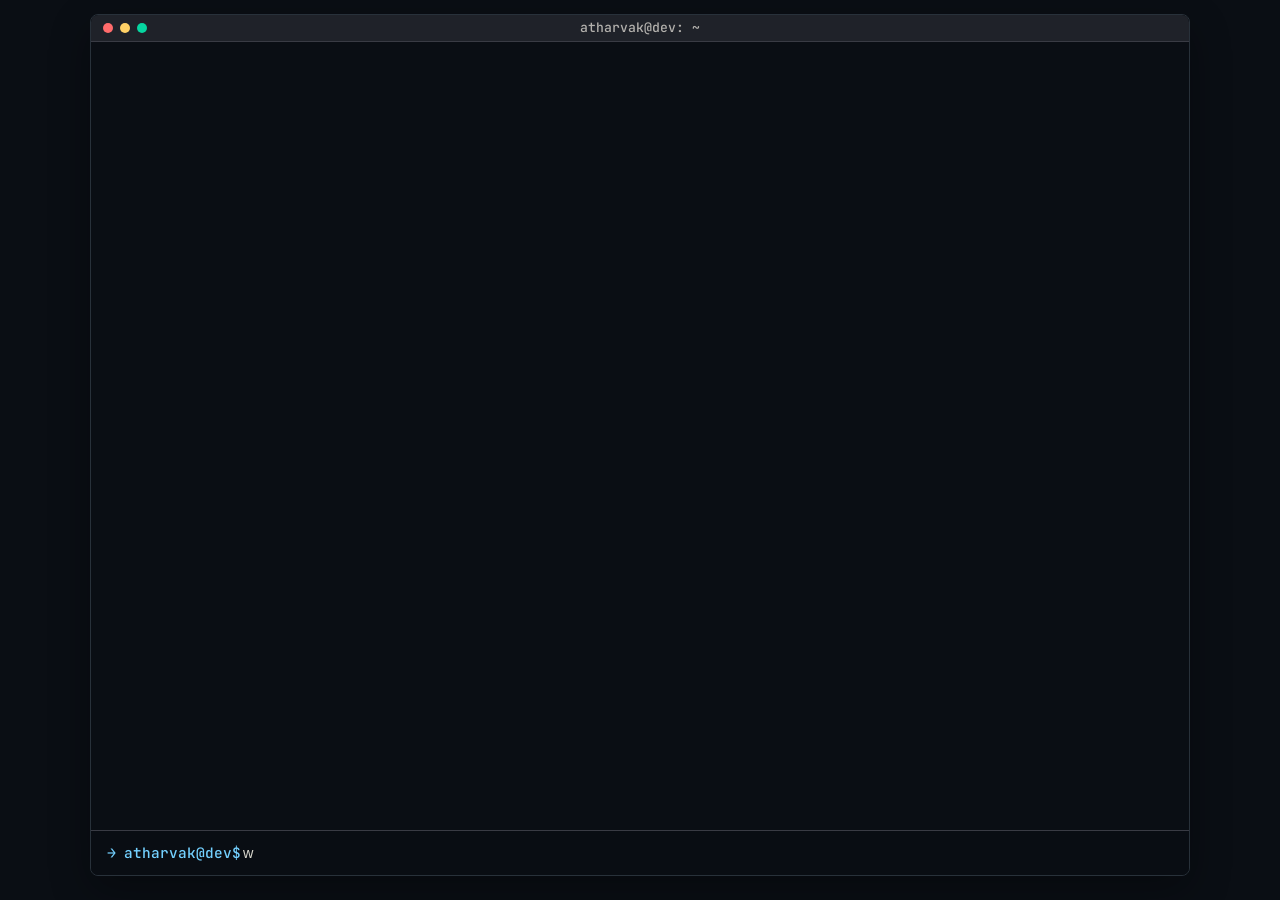
==== commit 7f0b78c4: "Add project pages and enhance terminal command functionality" ====
--- a/index.html
+++ b/index.html
@@ -381,7 +381,7 @@
         <div class="terminal-output"></div>
         <div class="control terminal-input-row">
             <span class="prompt-prefix">→</span>
-            <span class="has-text-primary terminal-user">atharvak@dev$</span>
+            <span class="has-text-primary ">atharvak@dev$</span>
             <input type="text" class="terminal-command-input" />
         </div>
     </div>
@@ -413,9 +413,9 @@
                 <div>
                     <strong>Projects:</strong>
                     <div class="social-links">
-                        <a href="" target="_blank" rel="noreferrer">/Project1</a>
-                        <a href="" target="_blank" rel="noreferrer">/Project2</a>
-                        <a href="" target="_blank" rel="noreferrer">/Project3</a>
+                        <a href="projects/project-one.html">/Project1</a>
+                        <a href="projects/project-two.html">/Project2</a>
+                        <a href="projects/project-three.html">/Project3</a>
                     </div>
                 </div>
             `,
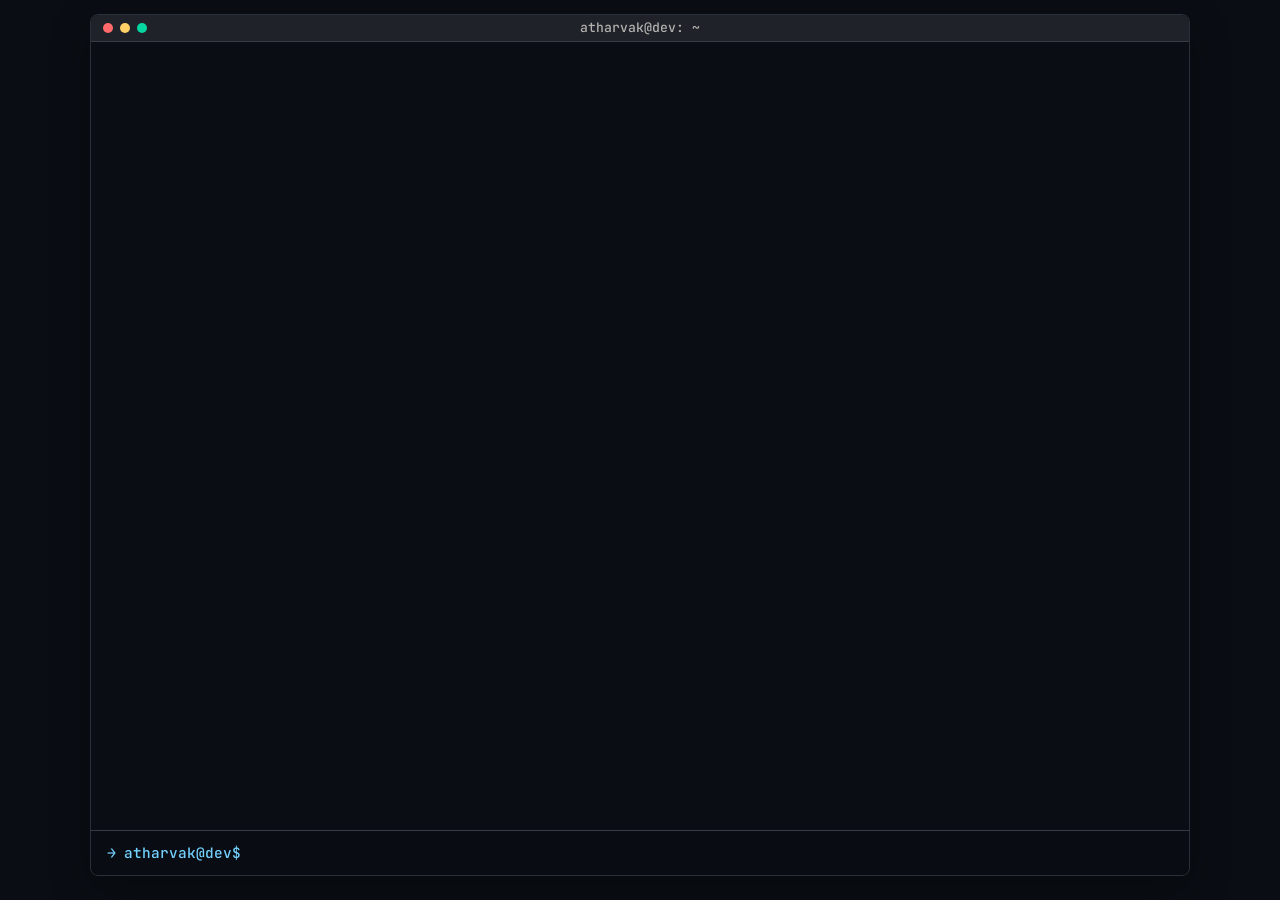
==== commit 9fd48991: "Refactor project pages and styles; consolidate CSS and JS files - Updated HTML structure for project" ====
--- a/index.html
+++ b/index.html
@@ -7,346 +7,14 @@
     <title>Atharva | Developer Terminal</title>
     <!-- Core Stylesheet -->
     <link rel="stylesheet" href="terminal.css-main/index.css" />
-    <!-- Optional. Only for toast, FAQ component -->
-    <script src="terminal.css-main/index.js"></script>
     <link rel="stylesheet" href="terminal.css-main/themes/ayu-dark.css" />
+    <link rel="stylesheet" href="portfolio.css" />
     <link rel="preconnect" href="https://fonts.googleapis.com">
     <link rel="preconnect" href="https://fonts.gstatic.com" crossorigin>
     <link href="https://fonts.googleapis.com/css2?family=Press+Start+2P&display=swap" rel="stylesheet">
-    <style>
-        :root {
-            --intro-text: #9fd9a8;
-            --bright-green: #bae67e;
-            --command-cyan: #73d0ff;
-        }
-
-        * {
-            scrollbar-width: none;
-            -ms-overflow-style: none;
-        }
-
-        *::-webkit-scrollbar {
-            display: none;
-        }
-
-        body {
-            display: flex;
-            flex-direction: column;
-            align-items: center;
-            justify-content: center;
-            padding: 14px 16px calc(24px + env(safe-area-inset-bottom));
-            min-height: 100vh;
-            margin: 0;
-            background: var(--terminal-bg);
-        }
-
-        .terminal {
-            width: min(100%, 1100px);
-            max-width: 1100px;
-            box-sizing: border-box;
-            height: calc(100vh - 38px - env(safe-area-inset-bottom));
-            min-height: min(520px, calc(100vh - 38px - env(safe-area-inset-bottom)));
-            display: flex;
-            flex-direction: column;
-            flex: 1 1 auto;
-            overflow: hidden;
-            border: 1px solid #28313a;
-            border-radius: 8px;
-            background: var(--terminal-bg);
-            box-shadow: 0 14px 40px rgba(0, 0, 0, 0.32);
-        }
-
-        .terminal-output {
-            flex: 1;
-            min-height: 0;
-            overflow-y: auto;
-            padding: 14px 24px 40px;
-            margin: 0 !important;
-        }
-
-        .terminal .terminal-window-header {
-            position: relative;
-            justify-content: flex-start;
-            /* min-height: 44px; */
-            background: var(--surface);
-            border-bottom: 1px solid var(--border-color);
-            border-radius: 7px 7px 0 0;
-            text-transform: none;
-            letter-spacing: 0;
-        }
-
-        .window-dots {
-            display: flex;
-            gap: 7px;
-        }
-
-        .window-dots span {
-            width: 10px;
-            height: 10px;
-            border-radius: 50%;
-        }
-
-        .window-dots span:nth-child(1) {
-            background: #ff6b6b;
-        }
-
-        .window-dots span:nth-child(2) {
-            background: #ffd166;
-        }
-
-        .window-dots span:nth-child(3) {
-            background: #06d6a0;
-        }
-
-        .window-title {
-            position: absolute;
-            left: 50%;
-            transform: translateX(-50%);
-            color: var(--terminal-fg);
-            font-size: 0.82rem;
-            font-weight: 500;
-            white-space: nowrap;
-        }
-
-        .terminal-input-row {
-            padding: 12px 16px calc(12px + env(safe-area-inset-bottom));
-            margin: 0;
-            flex-shrink: 0;
-            background: rgba(10, 14, 20, 0.94);
-            -webkit-backdrop-filter: blur(10px);
-            backdrop-filter: blur(10px);
-            border: none;
-            border-top: 1px solid var(--border-color);
-            display: flex;
-            align-items: center;
-            gap: 0;
-        }
-
-        .prompt-prefix {
-            margin-right: 8px;
-            color: var(--primary);
-            font-weight: 700;
-            font-size: 0.95rem;
-            line-height: 1;
-        }
-
-        .terminal-input-row .prompt-prefix {
-            color: var(--primary);
-            font-weight: 700;
-            margin-right: 8px;
-            font-size: 0.95rem;
-            line-height: 1;
-        }
-
-        .terminal-input-row .has-text-primary {
-            color: var(--command-cyan);
-            font-weight: 500;
-            font-size: 0.9rem;
-            line-height: 1.4;
-            white-space: nowrap;
-        }
-
-        .terminal-user::after {
-            display: inline-block;
-            width: 0.55em;
-            height: 1em;
-            margin-left: 0.55em;
-            background: var(--primary);
-            vertical-align: -0.15em;
-            content: "";
-            animation: cursor-blink 1s steps(2, start) infinite;
-        }
-
-        @keyframes cursor-blink {
-            to {
-                visibility: hidden;
-            }
-        }
-
-        .terminal-command-input {
-            background: transparent;
-            border: none;
-            outline: none;
-            color: var(--terminal-white);
-            font-size: 0.9rem;
-            line-height: 1.4;
-            padding: 0 0 0 2px;
-            width: 100%;
-            min-width: 0;
-            caret-color: var(--primary);
-            caret-shape: block;
-        }
-
-        .terminal-command-input:focus {
-            outline: none;
-        }
-
-        .subtitle {
-            font-size: 1rem !important;
-            line-height: 1.6;
-            color: var(--intro-text);
-        }
-
-        .terminal-output > .command-block {
-            max-width: 75ch;
-            margin: 0 0 1.1rem;
-        }
-
-        .terminal-output > .command-block:last-child {
-            margin-bottom: 0;
-        }
-
-        .command-name {
-            color: var(--command-cyan);
-            font-size: 1.05rem;
-            font-weight: 600;
-        }
-
-        .terminal-output strong {
-            color: var(--bright-green);
-            font-weight: 700;
-        }
-
-        .intro-text {
-            max-width: 75ch;
-            color: var(--intro-text);
-            font-size: 1rem;
-            line-height: 1.65;
-        }
-
-        .intro-text p {
-            margin: 0 0 0.6rem;
-        }
-
-        .intro-text p:last-child {
-            margin-bottom: 0;
-        }
-
-        .intro-text .intro-name {
-            margin: 0 0 0.45rem;
-            color: var(--bright-green);
-            font-size: 1.75rem;
-            line-height: 1.2;
-            text-shadow: 0 0 16px rgba(186, 230, 126, 0.2);
-        }
-
-        .terminal-output a {
-            color: var(--command-cyan);
-            font-size: 1.05rem;
-            text-decoration: none;
-            text-underline-offset: 4px;
-            word-break: break-word;
-            transition: color 160ms ease, text-decoration-color 160ms ease;
-        }
-
-        .terminal-output a:hover {
-            color: var(--bright-green);
-            text-decoration: underline;
-        }
-
-        .terminal-output .social-links {
-            display: flex;
-            flex-wrap: wrap;
-            gap: 0 6px;
-            align-items: center;
-            margin-top: 0.35rem;
-        }
-
-        .terminal-output .social-links a {
-            white-space: nowrap;
-            line-height: 1.9;
-        }
-
-        .terminal-output .terminal-heading {
-            color: var(--command-cyan);
-            font-weight: 700;
-            line-height: 1.6;
-        }
-
-        .github-graph {
-            width: 100%;
-            max-width: 75ch;
-            margin-top: 0.7rem;
-            background: var(--surface);
-            border: 1px solid var(--border-color);
-            padding: 12px 14px;
-            border-radius: 8px;
-        }
-
-        .github-graph-label {
-            margin-bottom: 8px;
-            color: #a3b1c2;
-            font-size: 0.82rem;
-        }
-
-        .github-graph img {
-            width: 100%;
-            height: auto;
-            display: block;
-            filter: url(#github-graph-theme);
-        }
-
-        .github-legend {
-            display: flex;
-            align-items: center;
-            justify-content: flex-end;
-            gap: 7px;
-            margin-top: 10px;
-            color: #a3b1c2;
-            font-size: 0.76rem;
-        }
-
-        .github-legend-swatches {
-            display: flex;
-            gap: 3px;
-        }
-
-        .github-legend-swatches span {
-            width: 10px;
-            height: 10px;
-            border-radius: 2px;
-        }
-
-        .github-legend-swatches span:nth-child(1) { background: #303640; }
-        .github-legend-swatches span:nth-child(2) { background: #155d70; }
-        .github-legend-swatches span:nth-child(3) { background: #087f99; }
-        .github-legend-swatches span:nth-child(4) { background: #0495b6; }
-        .github-legend-swatches span:nth-child(5) { background: #48c5e2; }
-
-        @media (max-width: 600px) {
-            body {
-                padding: 8px 8px calc(16px + env(safe-area-inset-bottom));
-            }
-
-            .terminal {
-                height: calc(100vh - 24px - env(safe-area-inset-bottom));
-                min-height: min(440px, calc(100vh - 24px - env(safe-area-inset-bottom)));
-            }
-
-            .terminal-output {
-                padding: 16px 14px 40px;
-            }
-
-            .window-title {
-                left: auto;
-                right: 12px;
-                transform: none;
-            }
-        }
-
-        @media (prefers-reduced-motion: reduce) {
-            .terminal-user::after {
-                animation: none;
-            }
-
-            .terminal-output a {
-                transition: none;
-            }
-        }
-    </style>
 </head>
 
-<body class="body">
+<body class="body" data-page="home">
     <svg aria-hidden="true" focusable="false" style="position: absolute; width: 0; height: 0; overflow: hidden">
         <filter id="github-graph-theme" color-interpolation-filters="sRGB">
             <feColorMatrix in="SourceGraphic" type="matrix" values="0 0 0 0 0.19 0 0 0 0 0.21 0 0 0 0 0.25 1 0 0 0 0" result="emptyCells" />
@@ -387,184 +55,7 @@
     </div>
 
 
-    <script>
-
-
-        const commandHandlers = {
-            "whoami": () => `<div class="intro-text">
-                <h1 class="intro-name">Atharva</h1>
-                <p>18, he/him. I like turning ideas into working software and exploring what technology can do. I’m interested in <strong>software development</strong>, <strong>AI</strong>, and <strong>Brain-Computer Interfaces</strong> (BCIs).</p>
-                <p>Currently building projects, experimenting with new ideas, and learning by shipping things that solve real problems.</p>
-                <p>Always curious about what I can build next.</p>
-            </div>`,
-            "hostname -i": () => "Solapur, Maharashtra, India",
-            "curl atharvak.dev": () => `
-                <div>
-                    <strong>Links:</strong>
-                    <div class="social-links">
-                        <a href="https://github.com/atharvakdotdev" target="_blank" rel="noreferrer">/GitHub</a>
-                        <a href="https://www.linkedin.com/in/atharva-dixit-28a5ab320/" target="_blank" rel="noreferrer">/LinkedIn</a>
-                        <a href="https://www.instagram.com/atharvak.dev/" target="_blank" rel="noreferrer">/Instagram</a>
-                        <a href="mailto:hello@atharvak.dev">/Email</a>
-                    </div>
-                </div>
-            `,
-            "ls projects/": () => `
-                <div>
-                    <strong>Projects:</strong>
-                    <div class="social-links">
-                        <a href="projects/project-one.html">/Project1</a>
-                        <a href="projects/project-two.html">/Project2</a>
-                        <a href="projects/project-three.html">/Project3</a>
-                    </div>
-                </div>
-            `,
-            "git pull": () => `<div class="github-graph">
-                <div class="github-graph-label">Contributions in the last year</div>
-                <img src="https://ghchart.rshah.org/0495b6/atharvakdotdev" alt="GitHub contribution activity over the last year" />
-                <div class="github-legend" aria-label="Contribution activity: less to more">
-                    <span>Less</span>
-                    <div class="github-legend-swatches" aria-hidden="true">
-                        <span></span><span></span><span></span><span></span><span></span>
-                    </div>
-                    <span>→ More</span>
-                </div>
-            </div>`
-        };
-
-        function createTextOutput(text, isSuccess) {
-            const isHtmlOutput = /<\s*(div|a|strong|span)[^>]*>/i.test(text);
-            const output = document.createElement(isHtmlOutput ? "div" : "p");
-            output.className = `subtitle is-6 mb-3 ${isSuccess ? "has-text-success" : "has-text-danger"}`;
-            output.style.margin = "0.35rem 0 0";
-
-            const formatted = isHtmlOutput
-                ? text.trim()
-                : text
-                    .split(/\n\s*\n/)
-                    .map((paragraph) => paragraph.trim())
-                    .filter(Boolean)
-                    .map((paragraph) => paragraph
-                        .replace(/^##\s*(.+)$/gm, '<span class="terminal-heading">$1</span>')
-                        .replace(/\*\*(.+?)\*\*/g, "<strong>$1</strong>")
-                        .replace(/\n/g, "<br>")
-                    )
-                    .join("<br><br>");
-
-            output.innerHTML = formatted;
-            return output;
-        }
-
-        function renderCommandResult(container, result, isSuccess) {
-            if (result == null) return;
-
-            const outputs = Array.isArray(result) ? result : [result];
-            outputs.forEach((output) => {
-                if (typeof output === "string") {
-                    container.appendChild(createTextOutput(output, isSuccess));
-                } else if (output instanceof Node) {
-                    container.appendChild(output);
-                }
-            });
-        }
-
-        async function runCommand(terminal, command) {
-            const commandOutput = document.createElement("div");
-            commandOutput.className = "command-block";
-            const arrow = document.createElement("span");
-            arrow.className = "prompt-prefix";
-            arrow.textContent = "→";
-
-            const enteredCommand = document.createElement("span");
-            enteredCommand.className = "command-name";
-            enteredCommand.textContent = command;
-
-            commandOutput.appendChild(arrow);
-            commandOutput.appendChild(enteredCommand);
-
-            const terminalOutput = terminal.querySelector(".terminal-output");
-            terminalOutput.appendChild(commandOutput);
-            const reducedMotion = window.matchMedia("(prefers-reduced-motion: reduce)").matches;
-            await new Promise((resolve) => setTimeout(resolve, reducedMotion ? 0 : 300));
-
-            const normalizedCommand = command.trim().toLowerCase();
-            const isRegistered = Object.hasOwn(commandHandlers, normalizedCommand);
-            const isSuccess = isRegistered;
-            const result = isSuccess
-                ? commandHandlers[normalizedCommand](command)
-                : `Command not found: ${command}`;
-            renderCommandResult(commandOutput, result, isSuccess);
-        }
-
-        function autoRunCommands(terminal, commands)
-         {
-            const input = terminal.querySelector(".terminal-command-input");
-            const reducedMotion = window.matchMedia("(prefers-reduced-motion: reduce)").matches;
-            let cancelled = false;
-            let sequenceRunning = true;
-            let isTyping = false;
-            let typedCommand = "";
-
-            const cancelSequence = () => {
-                if (!sequenceRunning) return;
-                cancelled = true;
-                sequenceRunning = false;
-                if (isTyping) input.value = input.value.slice(typedCommand.length);
-                isTyping = false;
-            };
-
-            input.addEventListener("input", cancelSequence);
-            input.addEventListener("keydown", (event) => {
-                if (event.key === "Enter") cancelSequence();
-            }, true);
-
-            const wait = (duration) => new Promise((resolve) => setTimeout(resolve, duration));
-
-            async function playSequence() {
-                await wait(reducedMotion ? 0 : 1500);
-
-                for (const command of commands) {
-                    if (cancelled) return;
-
-                    isTyping = true;
-                    typedCommand = "";
-                    for (const character of command) {
-                        if (cancelled) return;
-                        typedCommand += character;
-                        input.value = typedCommand;
-                        await wait(reducedMotion ? 0 : 85);
-                    }
-
-                    isTyping = false;
-                    await wait(reducedMotion ? 0 : 250);
-                    if (cancelled) return;
-
-                    await runCommand(terminal, command);
-                    input.value = "";
-                    await wait(reducedMotion ? 0 : 650);
-                }
-
-                sequenceRunning = false;
-            }
-
-            playSequence();
-        }
-
-        document.querySelectorAll(".terminal").forEach((terminal) => {
-            terminal.addEventListener("keydown", (event) => {
-                if (!event.target.matches(".terminal-command-input") || event.key !== "Enter") return;
-                event.preventDefault();
-                const command = event.target.value;
-                if (!command.trim()) return;
-
-                runCommand(terminal, command);
-                event.target.value = "";
-            });
-        });
-
-        // autoRunCommands(document.querySelector("#terminal_sidebar"), ["whoami", "hostname -i"]);
-        autoRunCommands(document.querySelector("#terminal"), ["whoami", "hostname -i", "curl atharvak.dev", "ls projects/", "git pull"]);
-    </script>
+    <script src="portfolio.js"></script>
 </body>
 
 </html>
--- a/portfolio.css
+++ b/portfolio.css
@@ -0,0 +1,321 @@
+:root {
+    --intro-text: #9fd9a8;
+    --bright-green: #bae67e;
+    --command-cyan: #73d0ff;
+}
+
+* {
+    scrollbar-width: none;
+    -ms-overflow-style: none;
+}
+
+*::-webkit-scrollbar {
+    display: none;
+}
+
+body {
+    display: flex;
+    flex-direction: column;
+    align-items: center;
+    justify-content: center;
+    padding: 14px 16px calc(24px + env(safe-area-inset-bottom));
+    min-height: 100vh;
+    margin: 0;
+    background: var(--terminal-bg);
+}
+
+.terminal {
+    width: min(100%, 1100px);
+    max-width: 1100px;
+    box-sizing: border-box;
+    height: calc(100vh - 38px - env(safe-area-inset-bottom));
+    min-height: min(520px, calc(100vh - 38px - env(safe-area-inset-bottom)));
+    display: flex;
+    flex-direction: column;
+    flex: 1 1 auto;
+    overflow: hidden;
+    border: 1px solid #28313a;
+    border-radius: 8px;
+    background: var(--terminal-bg);
+    box-shadow: 0 14px 40px rgba(0, 0, 0, 0.32);
+}
+
+.terminal-output {
+    flex: 1;
+    min-height: 0;
+    overflow-y: auto;
+    padding: 14px 24px 40px;
+    margin: 0 !important;
+}
+
+.terminal .terminal-window-header {
+    position: relative;
+    justify-content: flex-start;
+    background: var(--surface);
+    border-bottom: 1px solid var(--border-color);
+    border-radius: 7px 7px 0 0;
+    text-transform: none;
+    letter-spacing: 0;
+}
+
+.window-dots {
+    display: flex;
+    gap: 7px;
+}
+
+.window-dots span {
+    width: 10px;
+    height: 10px;
+    border-radius: 50%;
+}
+
+.window-dots span:nth-child(1) { background: #ff6b6b; }
+.window-dots span:nth-child(2) { background: #ffd166; }
+.window-dots span:nth-child(3) { background: #06d6a0; }
+
+.window-title {
+    position: absolute;
+    left: 50%;
+    transform: translateX(-50%);
+    color: var(--terminal-fg);
+    font-size: 0.82rem;
+    font-weight: 500;
+    white-space: nowrap;
+}
+
+.terminal-input-row {
+    padding: 12px 16px calc(12px + env(safe-area-inset-bottom));
+    margin: 0;
+    flex-shrink: 0;
+    background: rgba(10, 14, 20, 0.94);
+    -webkit-backdrop-filter: blur(10px);
+    backdrop-filter: blur(10px);
+    border: none;
+    border-top: 1px solid var(--border-color);
+    display: flex;
+    align-items: center;
+    gap: 0;
+}
+
+.prompt-prefix {
+    margin-right: 8px;
+    color: var(--primary);
+    font-weight: 700;
+    font-size: 0.95rem;
+    line-height: 1;
+}
+
+.terminal-input-row .prompt-prefix {
+    color: var(--primary);
+    font-weight: 700;
+    margin-right: 8px;
+    font-size: 0.95rem;
+    line-height: 1;
+}
+
+.terminal-input-row .has-text-primary {
+    color: var(--command-cyan);
+    font-weight: 500;
+    font-size: 0.9rem;
+    line-height: 1.4;
+    white-space: nowrap;
+}
+
+.terminal-user::after {
+    display: inline-block;
+    width: 0.55em;
+    height: 1em;
+    margin-left: 0.55em;
+    background: var(--primary);
+    vertical-align: -0.15em;
+    content: "";
+    animation: cursor-blink 1s steps(2, start) infinite;
+}
+
+@keyframes cursor-blink {
+    to { visibility: hidden; }
+}
+
+.terminal-command-input {
+    background: transparent;
+    border: none;
+    outline: none;
+    color: var(--terminal-white);
+    font-size: 0.9rem;
+    line-height: 1.4;
+    padding: 0 0 0 2px;
+    width: 100%;
+    min-width: 0;
+    caret-color: var(--primary);
+    caret-shape: block;
+}
+
+.terminal-command-input:focus { outline: none; }
+
+.subtitle {
+    font-size: 1rem !important;
+    line-height: 1.6;
+    color: var(--intro-text);
+}
+
+.terminal-output > .command-block {
+    max-width: 75ch;
+    margin: 0 0 1.1rem;
+}
+
+.terminal-output > .command-block:last-child { margin-bottom: 0; }
+
+.command-name {
+    color: var(--command-cyan);
+    font-size: 1.05rem;
+    font-weight: 600;
+}
+
+.terminal-output strong {
+    color: var(--bright-green);
+    font-weight: 700;
+}
+
+.intro-text {
+    max-width: 75ch;
+    color: var(--intro-text);
+    font-size: 1rem;
+    line-height: 1.65;
+}
+
+.intro-text p { margin: 0 0 0.6rem; }
+.intro-text p:last-child { margin-bottom: 0; }
+
+.intro-text .intro-name {
+    margin: 0 0 0.45rem;
+    color: var(--bright-green);
+    font-size: 1.75rem;
+    line-height: 1.2;
+    text-shadow: 0 0 16px rgba(186, 230, 126, 0.2);
+}
+
+.terminal-output a {
+    color: var(--command-cyan);
+    font-size: 1.05rem;
+    text-decoration: none;
+    text-underline-offset: 4px;
+    word-break: break-word;
+    transition: color 160ms ease, text-decoration-color 160ms ease;
+}
+
+.terminal-output a:hover {
+    color: var(--bright-green);
+    text-decoration: underline;
+}
+
+.terminal-output .social-links {
+    display: flex;
+    flex-wrap: wrap;
+    gap: 0 6px;
+    align-items: center;
+    margin-top: 0.35rem;
+}
+
+.terminal-output .social-links a {
+    white-space: nowrap;
+    line-height: 1.9;
+}
+
+.terminal-output .terminal-heading {
+    color: var(--command-cyan);
+    font-weight: 700;
+    line-height: 1.6;
+}
+
+.github-graph {
+    width: 100%;
+    max-width: 75ch;
+    margin-top: 0.7rem;
+    background: var(--surface);
+    border: 1px solid var(--border-color);
+    padding: 12px 14px;
+    border-radius: 8px;
+}
+
+.github-graph-label {
+    margin-bottom: 8px;
+    color: #a3b1c2;
+    font-size: 0.82rem;
+}
+
+.github-graph img {
+    width: 100%;
+    height: auto;
+    display: block;
+    filter: url(#github-graph-theme);
+}
+
+.github-legend {
+    display: flex;
+    align-items: center;
+    justify-content: flex-end;
+    gap: 7px;
+    margin-top: 10px;
+    color: #a3b1c2;
+    font-size: 0.76rem;
+}
+
+.github-legend-swatches {
+    display: flex;
+    gap: 3px;
+}
+
+.github-legend-swatches span {
+    width: 10px;
+    height: 10px;
+    border-radius: 2px;
+}
+
+.github-legend-swatches span:nth-child(1) { background: #303640; }
+.github-legend-swatches span:nth-child(2) { background: #155d70; }
+.github-legend-swatches span:nth-child(3) { background: #087f99; }
+.github-legend-swatches span:nth-child(4) { background: #0495b6; }
+.github-legend-swatches span:nth-child(5) { background: #48c5e2; }
+
+.project-list {
+    display: grid;
+    gap: 0.35rem;
+    margin-top: 0.45rem;
+}
+
+.project-list a {
+    display: flex;
+    flex-wrap: wrap;
+    gap: 0.25rem 0.8rem;
+    align-items: baseline;
+    width: fit-content;
+}
+
+.project-list small {
+    color: #a3b1c2;
+    font-size: 0.78rem;
+}
+
+@media (max-width: 600px) {
+    body {
+        padding: 8px 8px calc(16px + env(safe-area-inset-bottom));
+    }
+
+    .terminal {
+        height: calc(100vh - 24px - env(safe-area-inset-bottom));
+        min-height: min(440px, calc(100vh - 24px - env(safe-area-inset-bottom)));
+    }
+
+    .terminal-output { padding: 16px 14px 40px; }
+
+    .window-title {
+        left: auto;
+        right: 12px;
+        transform: none;
+    }
+}
+
+@media (prefers-reduced-motion: reduce) {
+    .terminal-user::after { animation: none; }
+    .terminal-output a { transition: none; }
+}
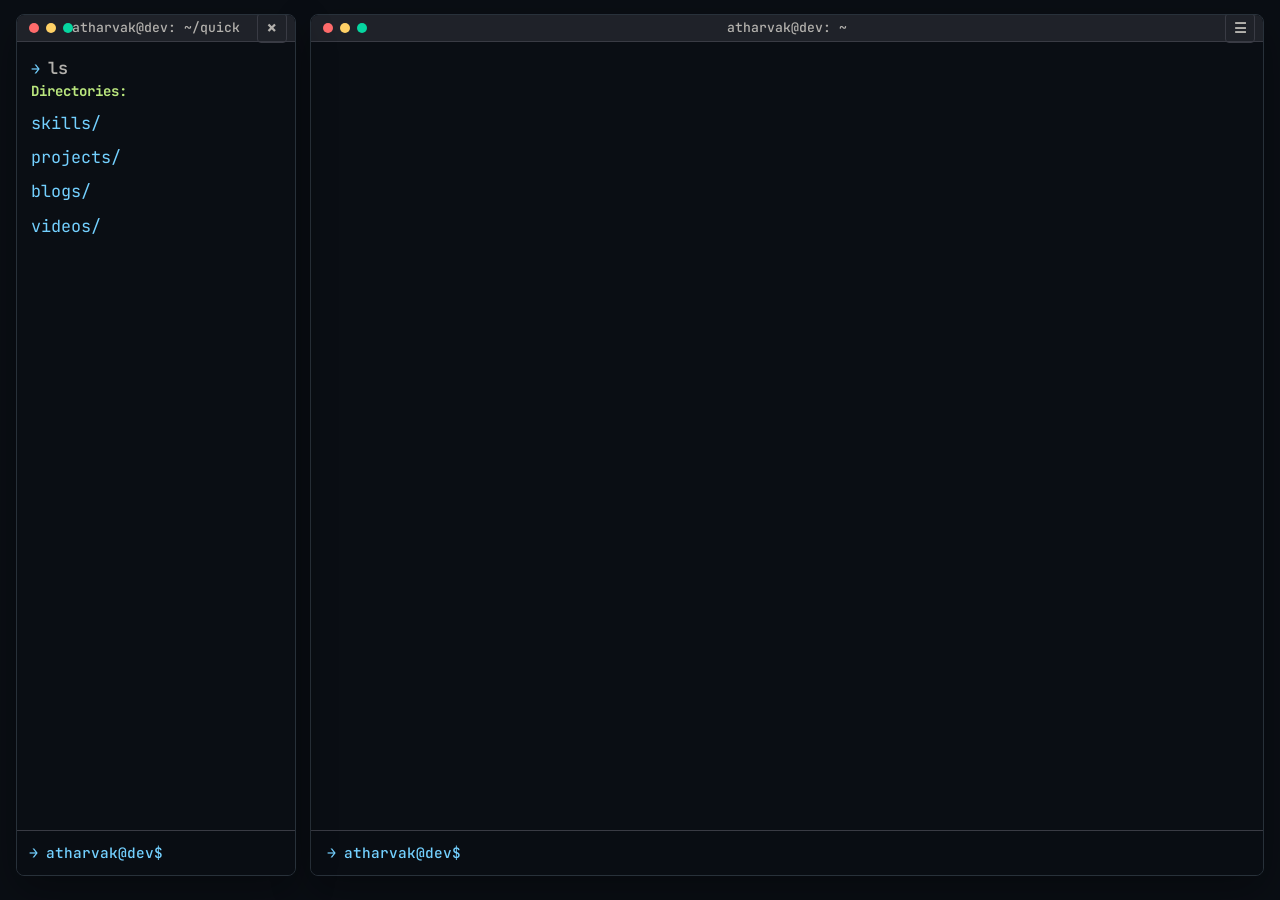
==== commit 75a0c19e: "umm" ====
--- a/index.html
+++ b/index.html
@@ -29,28 +29,43 @@
             <feComposite in="brightLabels" in2="withDarkEmptyCells" operator="over" />
         </filter>
     </svg>
-    <!-- <div id="terminal_sidebar" class="terminal">
-        <div class="terminal-output"></div>
-        <div class="control terminal-input-row">
-            <span class="prompt-prefix">→</span>
-            <span class="has-text-primary">atharvak@dev$</span>
-            <input type="text" class="terminal-command-input" />
-        </div>
-    </div> -->
-    <div id="terminal" class="terminal">
-        <div class="terminal-header terminal-window-header">
-            <div class="window-dots" aria-hidden="true">
-                <span></span>
-                <span></span>
-                <span></span>
+    <div class="home-workspace">
+        <button id="sidebar-backdrop" class="sidebar-backdrop" type="button" aria-label="Close quick terminal sidebar" hidden></button>
+        <aside id="terminal-sidebar" class="terminal terminal-sidebar" aria-label="Quick terminal sidebar">
+            <div class="terminal-header terminal-window-header">
+                <div class="window-dots" aria-hidden="true">
+                    <span></span>
+                    <span></span>
+                    <span></span>
+                </div>
+                <span class="window-title">atharvak@dev: ~/quick</span>
+                <button class="sidebar-close" type="button" aria-label="Close quick terminal sidebar" title="Close sidebar">×</button>
             </div>
-            <span class="window-title">atharvak@dev: ~</span>
-        </div>
-        <div class="terminal-output"></div>
-        <div class="control terminal-input-row">
-            <span class="prompt-prefix">→</span>
-            <span class="has-text-primary ">atharvak@dev$</span>
-            <input type="text" class="terminal-command-input" />
+            <div class="terminal-output"></div>
+            <div class="control terminal-input-row">
+                <span class="prompt-prefix">→</span>
+                <span class="has-text-primary">atharvak@dev$</span>
+                <input type="text" class="terminal-command-input" aria-label="Enter a sidebar terminal command" />
+            </div>
+        </aside>
+        <div id="terminal" class="terminal">
+            <div class="terminal-header terminal-window-header">
+                <div class="window-dots" aria-hidden="true">
+                    <span></span>
+                    <span></span>
+                    <span></span>
+                </div>
+                <button class="sidebar-toggle" type="button" aria-label="Open quick terminal sidebar" aria-controls="terminal-sidebar" aria-expanded="false" title="Open sidebar">
+                    <span aria-hidden="true">☰</span>
+                </button>
+                <span class="window-title">atharvak@dev: ~</span>
+            </div>
+            <div class="terminal-output"></div>
+            <div class="control terminal-input-row">
+                <span class="prompt-prefix">→</span>
+                <span class="has-text-primary ">atharvak@dev$</span>
+                <input type="text" class="terminal-command-input" />
+            </div>
         </div>
     </div>
 
--- a/portfolio.css
+++ b/portfolio.css
@@ -24,6 +24,19 @@
     background: var(--terminal-bg);
 }
 
+.home-workspace {
+    position: relative;
+    display: grid;
+    grid-template-columns: minmax(220px, 280px) minmax(0, 1fr);
+    gap: 14px;
+    width: min(100%, 1320px);
+    height: calc(100vh - 38px - env(safe-area-inset-bottom));
+}
+
+.home-workspace.sidebar-collapsed {
+    grid-template-columns: minmax(0, 1fr);
+}
+
 .terminal {
     width: min(100%, 1100px);
     max-width: 1100px;
@@ -38,6 +51,90 @@
     border-radius: 8px;
     background: var(--terminal-bg);
     box-shadow: 0 14px 40px rgba(0, 0, 0, 0.32);
+}
+
+.home-workspace > .terminal {
+    width: 100%;
+    max-width: none;
+    height: 100%;
+    min-height: 0;
+    flex: initial;
+}
+
+.terminal-sidebar .terminal-output {
+    padding-right: 14px;
+    padding-left: 14px;
+}
+
+.terminal-sidebar .terminal-input-row {
+    padding-right: 12px;
+    padding-left: 12px;
+}
+
+.terminal-sidebar .terminal-output .directory-list {
+    flex-direction: column;
+    align-items: flex-start;
+    gap: 0.15rem;
+}
+
+.terminal-sidebar[hidden],
+.sidebar-backdrop[hidden] {
+    display: none;
+}
+
+.terminal-sidebar:not([hidden]) {
+    position: relative;
+    z-index: 1;
+    width: 100%;
+    max-width: none;
+    height: 100%;
+    min-height: 0;
+    flex: initial;
+}
+
+.sidebar-backdrop:not([hidden]) {
+    position: fixed;
+    z-index: 30;
+    inset: 0;
+    display: block;
+    border: 0;
+    background: rgba(0, 0, 0, 0.56);
+    cursor: pointer;
+}
+
+.sidebar-toggle,
+.sidebar-close {
+    display: inline-flex;
+    align-items: center;
+    justify-content: center;
+    width: 30px;
+    height: 30px;
+    padding: 0;
+    border: 1px solid var(--border-color);
+    border-radius: 4px;
+    background: transparent;
+    color: var(--terminal-fg);
+    font: inherit;
+    line-height: 1;
+    cursor: pointer;
+}
+
+.sidebar-toggle {
+    position: absolute;
+    z-index: 1;
+    right: 8px;
+}
+
+.sidebar-toggle:hover,
+.sidebar-close:hover {
+    border-color: var(--primary);
+    color: var(--primary);
+}
+
+.sidebar-close {
+    position: absolute;
+    right: 8px;
+    font-size: 1.2rem;
 }
 
 .terminal-output {
@@ -159,14 +256,15 @@
 }
 
 .terminal-output > .command-block {
-    max-width: 75ch;
     margin: 0 0 1.1rem;
 }
 
 .terminal-output > .command-block:last-child { margin-bottom: 0; }
 
+.terminal-output > .project-list-command { max-width: none; }
+
 .command-name {
-    color: var(--command-cyan);
+    color: var(--terminal-fg);
     font-size: 1.05rem;
     font-weight: 600;
 }
@@ -278,17 +376,16 @@
 .github-legend-swatches span:nth-child(5) { background: #48c5e2; }
 
 .project-list {
-    display: grid;
-    gap: 0.35rem;
+    display: flex;
+    flex-wrap: wrap;
+    align-items: baseline;
+    gap: 0.25rem 1rem;
     margin-top: 0.45rem;
 }
 
 .project-list a {
-    display: flex;
-    flex-wrap: wrap;
-    gap: 0.25rem 0.8rem;
-    align-items: baseline;
-    width: fit-content;
+    display: inline;
+    width: auto;
 }
 
 .project-list small {
@@ -296,6 +393,172 @@
     font-size: 0.78rem;
 }
 
+.skills-grid {
+    display: grid;
+    grid-template-columns: repeat(auto-fit, minmax(min(100%, 220px), 1fr));
+    gap: 10px;
+    margin-top: 0.8rem;
+}
+
+.skill-item {
+    padding: 12px;
+    border: 1px solid var(--border-color);
+    border-radius: 6px;
+    background: var(--surface);
+}
+
+.skill-item h2 {
+    margin-bottom: 0.45rem;
+    color: var(--bright-green);
+    font-size: 1rem;
+}
+
+.skill-item .subtitle {
+    margin: 0;
+    font-size: 0.88rem !important;
+}
+
+.video-gallery > .subtitle {
+    margin-top: 0.6rem;
+}
+
+.video-grid {
+    display: grid;
+    grid-template-columns: repeat(auto-fill, minmax(min(100%, 220px), 1fr));
+    gap: 12px;
+    margin-top: 0.75rem;
+}
+
+.video-card {
+    display: flex;
+    min-width: 0;
+    flex-direction: column;
+    gap: 8px;
+    padding: 8px;
+    border: 1px solid var(--border-color);
+    border-radius: 6px;
+    background: var(--surface);
+}
+
+.video-thumbnail {
+    display: block;
+    width: 100%;
+    aspect-ratio: 16 / 9;
+    border-radius: 3px;
+    background: var(--terminal-bg);
+    object-fit: cover;
+}
+
+.video-card-title {
+    color: var(--terminal-fg) !important;
+    font-size: 0.9rem !important;
+}
+
+.video-detail h1 {
+    margin-bottom: 0.7rem;
+    color: var(--bright-green);
+    font-size: 1.35rem;
+}
+
+.video-player {
+    width: 100%;
+    max-width: 75ch;
+    aspect-ratio: 16 / 9;
+    margin-top: 0.8rem;
+    overflow: hidden;
+    border: 1px solid var(--border-color);
+    border-radius: 6px;
+    background: var(--surface);
+}
+
+.video-player iframe {
+    display: block;
+    width: 100%;
+    height: 100%;
+    border: 0;
+}
+
+.repo-readme {
+    max-width: 75ch;
+    margin: 0.75rem 0 0;
+    color: var(--intro-text);
+    font-size: 0.9rem;
+    line-height: 1.65;
+    overflow-wrap: anywhere;
+}
+
+.repo-readme > * {
+    margin: 0 0 0.8rem;
+}
+
+.repo-readme > :last-child {
+    margin-bottom: 0;
+}
+
+.repo-readme h1,
+.repo-readme h2,
+.repo-readme h3,
+.repo-readme h4,
+.repo-readme h5,
+.repo-readme h6 {
+    color: var(--bright-green);
+    overflow-wrap: anywhere;
+}
+
+.repo-readme h1 { font-size: 1.4rem; }
+.repo-readme h2 { font-size: 1.2rem; }
+.repo-readme h3 { font-size: 1.05rem; }
+
+.repo-readme pre {
+    max-width: 100%;
+    overflow-x: auto;
+    padding: 0.75rem;
+    border: 1px solid var(--border-color);
+    background: var(--surface);
+    white-space: pre;
+    overflow-wrap: normal;
+}
+
+.repo-readme code {
+    color: var(--command-cyan);
+    font-family: inherit;
+}
+
+.repo-readme :not(pre) > code {
+    padding: 0.05rem 0.25rem;
+    background: rgba(255, 255, 255, 0.06);
+}
+
+.repo-readme blockquote {
+    padding-left: 0.75rem;
+    border-left: 2px solid var(--primary);
+    color: #a3b1c2;
+}
+
+.repo-readme ul,
+.repo-readme ol {
+    padding-left: 1.4rem;
+}
+
+.repo-readme table {
+    display: block;
+    max-width: 100%;
+    overflow-x: auto;
+    border-collapse: collapse;
+}
+
+.repo-readme th,
+.repo-readme td {
+    padding: 0.35rem 0.55rem;
+    border: 1px solid var(--border-color);
+    text-align: left;
+}
+
+.repo-readme img {
+    max-width: 100%;
+    height: auto;
+}
+
 @media (max-width: 600px) {
     body {
         padding: 8px 8px calc(16px + env(safe-area-inset-bottom));
@@ -306,12 +569,54 @@
         min-height: min(440px, calc(100vh - 24px - env(safe-area-inset-bottom)));
     }
 
+    .home-workspace {
+        display: block;
+        height: calc(100vh - 24px - env(safe-area-inset-bottom));
+    }
+
+    .home-workspace > #terminal {
+        width: 100%;
+        height: 100%;
+        min-height: 0;
+    }
+
+    .home-workspace > .terminal-sidebar:not(.is-open) {
+        display: none;
+    }
+
+    .home-workspace > .terminal-sidebar.is-open {
+        position: fixed;
+        z-index: 31;
+        top: 8px;
+        bottom: 8px;
+        left: 8px;
+        width: min(320px, calc(100vw - 16px));
+        max-width: none;
+        height: auto;
+        min-height: 0;
+    }
+
+    .terminal-sidebar:not([hidden]) {
+        top: 8px;
+        bottom: 8px;
+        left: 8px;
+        width: min(320px, calc(100vw - 16px));
+    }
+
     .terminal-output { padding: 16px 14px 40px; }
 
     .window-title {
         left: auto;
-        right: 12px;
+        right: 44px;
+        max-width: calc(100% - 108px);
         transform: none;
+        overflow: hidden;
+        text-align: right;
+        text-overflow: ellipsis;
+    }
+
+    .terminal-sidebar .window-title {
+        right: 44px;
     }
 }
 
